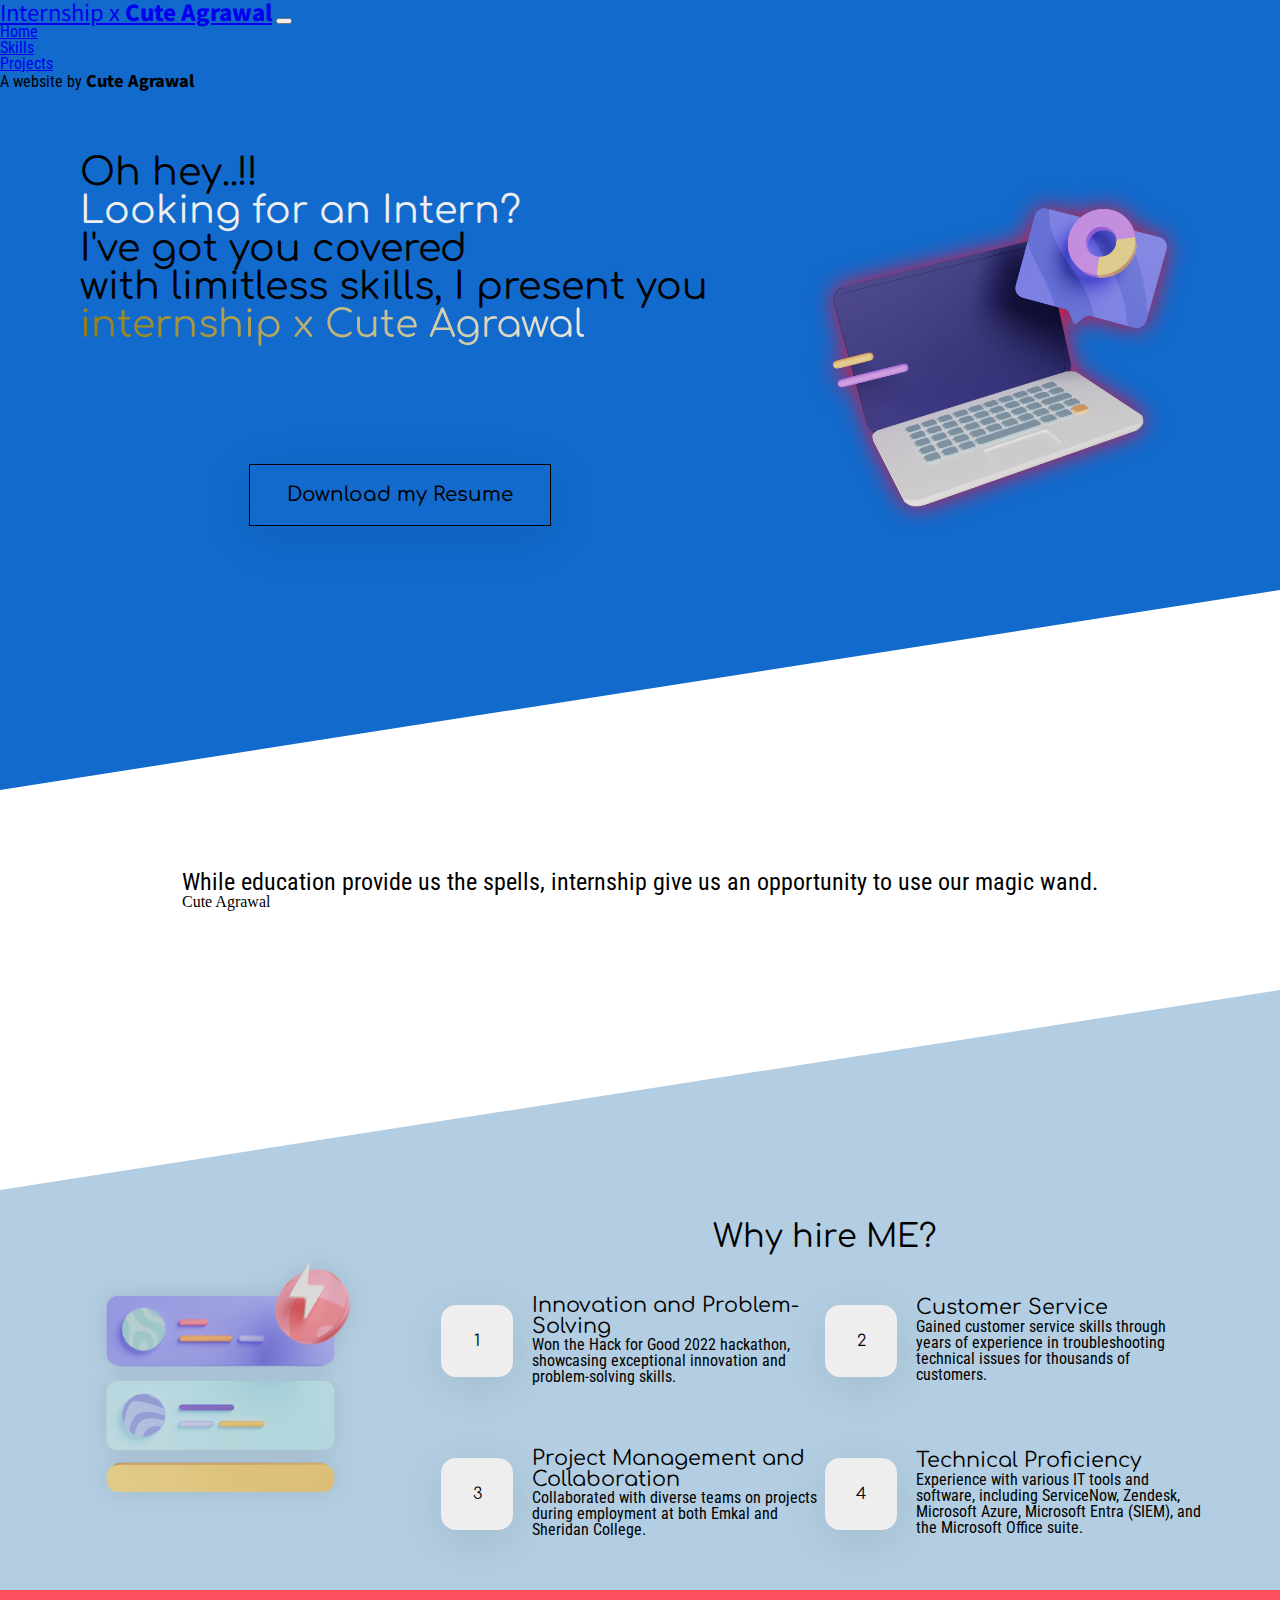
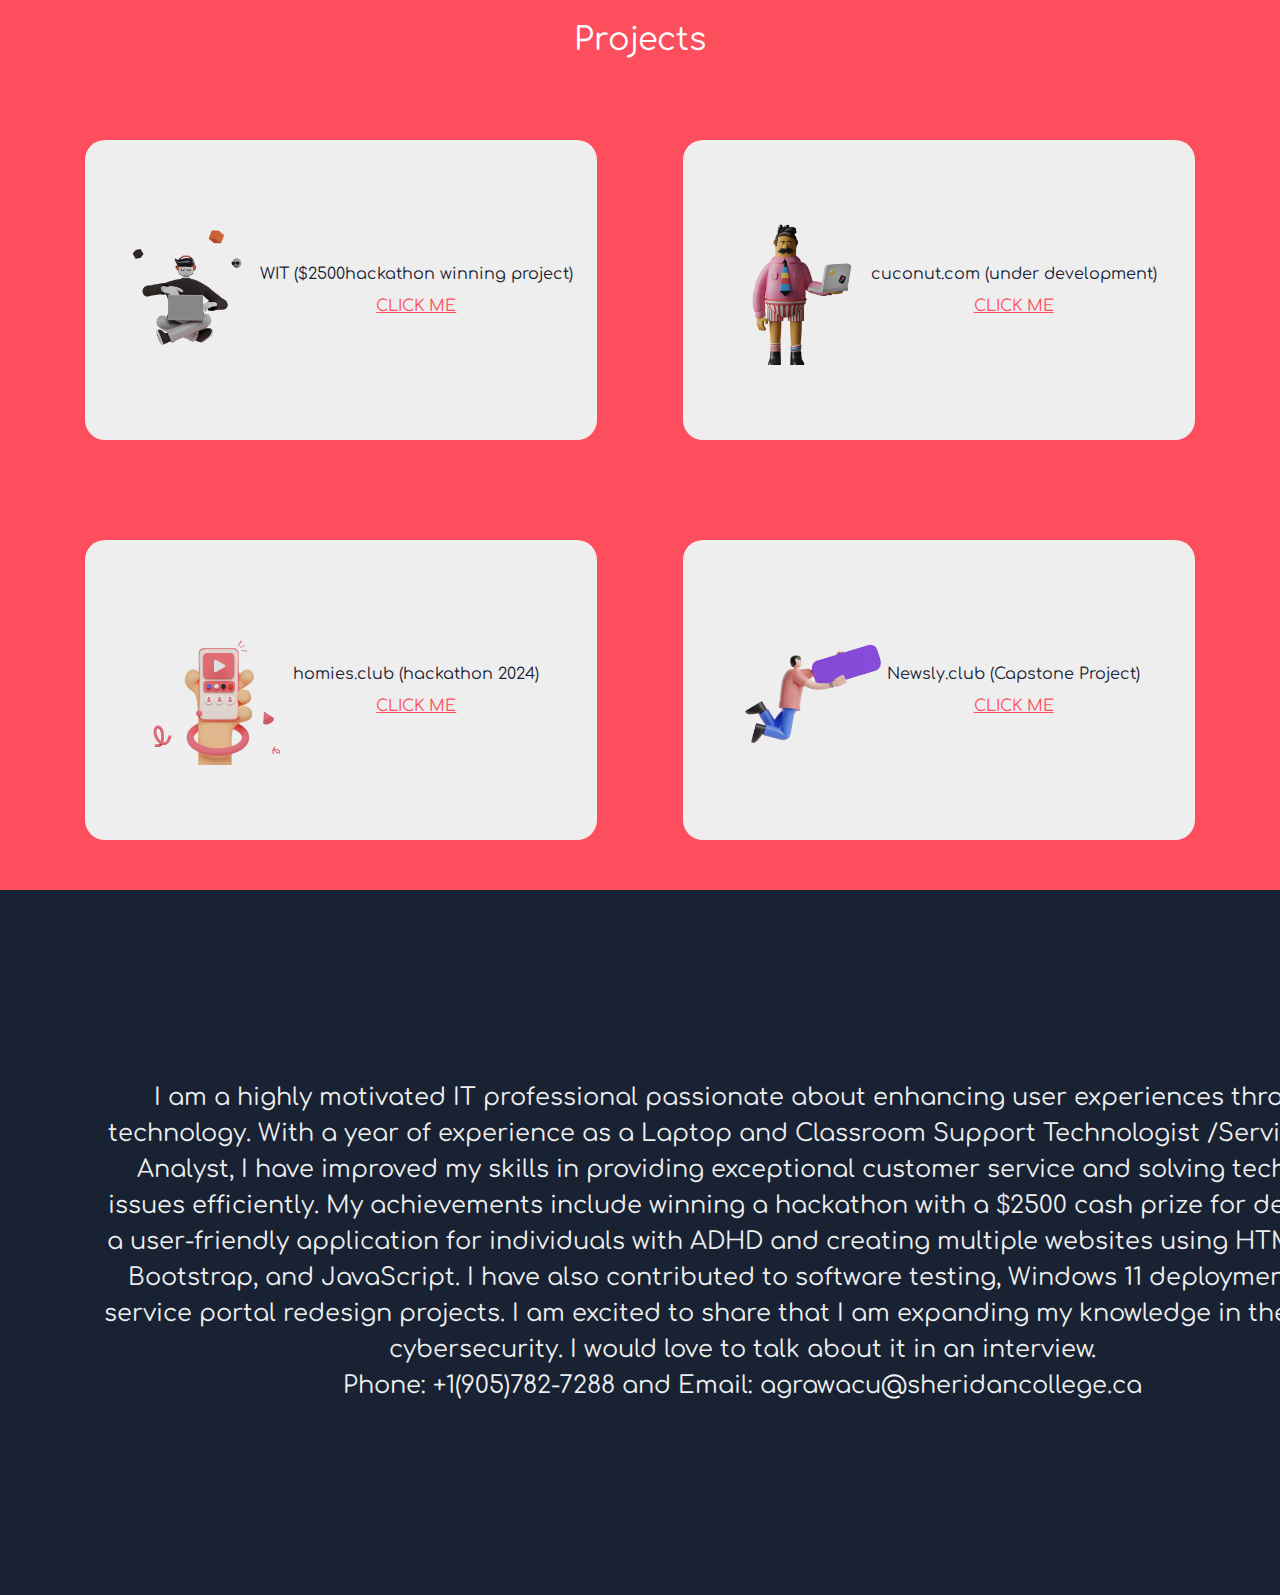
==== index.html @ 25b2cc81 "Update index.html" ====
<!DOCTYPE html>
<html lang="en">

<head>
    <meta charset="UTF-8">
    <meta http-equiv="X-UA-Compatible" content="IE=edge">
    <meta name="viewport" content="width=device-width, initial-scale=1.0">

    <link rel="icon" href="favicon.ico" type="image/x-icon">


    <!-- google fonts -->
    <link rel="preconnect" href="https://fonts.googleapis.com">
    <link rel="preconnect" href="https://fonts.gstatic.com" crossorigin>

    <link href="https://fonts.googleapis.com/css2?family=Noto+Sans+JP:wght@500;900&display=swap" rel="stylesheet">
    <link href="https://fonts.googleapis.com/css2?family=Roboto+Condensed:ital@1&display=swap" rel="stylesheet">
    <link href="https://fonts.googleapis.com/css2?family=Comfortaa:wght@700&display=swap" rel="stylesheet">

    <!--stylesheet -->
    <link href="https://cdn.jsdelivr.net/npm/bootstrap@5.1.0/dist/css/bootstrap.min.css" rel="stylesheet"
        integrity="sha384-KyZXEAg3QhqLMpG8r+8fhAXLRk2vvoC2f3B09zVXn8CA5QIVfZOJ3BCsw2P0p/We" crossorigin="anonymous">
    <link rel="stylesheet" href="internship.css">
    <title>Internship - Cute Agrawal</title>
</head>

<body>
    <nav class="navbar navbar-expand-lg navbar-light" style="background-color:#116ACC;">
        <div class="container-fluid">
            <a class="navbar-brand" href="#">Internship x <span id="navigation_brand">Cute Agrawal</span></a>
            <button class="navbar-toggler" type="button" data-bs-toggle="collapse" data-bs-target="#navbarText"
                aria-controls="navbarText" aria-expanded="false" aria-label="Toggle navigation">
                <span class="navbar-toggler-icon"></span>
            </button>
            <div class="collapse navbar-collapse" id="navbarText">
                <ul class="navbar-nav me-auto mb-2 mb-lg-0">
                    <li class="nav-item">
                        <a class="nav-link active" aria-current="page" href="#home">Home</a>
                    </li>
                    <li class="nav-item">
                        <a class="nav-link text-light" href="#skills">Skills</a>
                    </li>
                    <li class="nav-item">
                        <a class="nav-link" href="#project">Projects</a>
                    </li>
                </ul>
                <span class="navbar-text">
                    A website by <span id="navigation_brand">Cute Agrawal</span>
                </span>
            </div>
        </div>
    </nav>
    <div class="main" id="home">
        <div class="main_section">
            <div class="main_text">
                Oh hey..!! <br>
                <span id="text_two">Looking for an Intern?</span> <br>
                I've got you covered <br>

                with limitless skills, I present you <span id="text_one">internship x Cute Agrawal</span>
            </div>
            <a class="main_button" href="illustration/CuteAgrawal_Resume_coop.pdf" download>
               Download my Resume
            </a>
        </div>
        <img class="main_illustration" src="illustration/Other 03.png" alt="">
    </div>
    <div class="space">
        <div class="crossline_up"></div>
    </div>

    <div class="ceo_text">
        <div class="ceo_text_cont">
            <figure>
                <blockquote class="blockquote">
                    <p>While education provide us the spells, internship give us an opportunity
                        to use our magic wand.
                    </p>
                </blockquote>
                <figcaption class="blockquote-footer">
                     <cite title="Source Title">Cute Agrawal</cite>
                </figcaption>
            </figure>
        </div>
    </div>

    <div class="space">
        <div class="crossline_down"></div>
    </div>

    <div class="points" id="skills">
        <img src="illustration/Other 18.png" alt="" class="points_illustration">
        <div class="points_text">
            <div class="points_title">
                Why hire ME?
            </div>
            <div class="points_content">
                <div class="points_num point_one">
                    <div class="number_points">1</div>
                    <div class="number_content">
                        <span class="title_one">Innovation and Problem-Solving</span> <br>
                        Won the Hack for Good 2022 hackathon, showcasing exceptional innovation and problem-solving skills.
                    </div>

                </div>
                <div class="points_num point_two">
                    <div class="number_points">2</div>
                    <div class="number_content">
                        <span class="title_one">Customer Service</span> <br>
                        Gained customer service skills through years of experience in troubleshooting technical issues for thousands of customers.
                    </div>

                </div>
                <div class="points_num point_three">
                    <div class="number_points">3</div>
                    <div class="number_content">
                        <span class="title_one">Project Management and Collaboration</span> <br>
                        Collaborated with diverse teams on projects during employment at both Emkal and Sheridan College.
                    </div>

                </div>
                <div class="points_num point_four">
                    <div class="number_points">4</div>
                    <div class="number_content">
                        <span class="title_one">Technical Proficiency</span> <br>
                        Experience with various IT tools and software, including ServiceNow, Zendesk, Microsoft Azure, Microsoft Entra (SIEM), and the Microsoft Office suite.
                    </div>

                </div>
            </div>
        </div>
    </div>

    <div class="projects" id="project">
        Projects
    </div>
    <div class="options">
        <a class="options_box" target="_blank" href="https://www.figma.com/proto/OZO0THyP0zrugBhnlajqZF/wit?node-id=2-3&starting-point-node-id=2%3A3&scaling=scale-down&mode=design&t=MnTjLNWxQkFIymqt-1">
           <img id= "op1" src="illustration/Saly-13.png" alt=""> <span id="op_txt">WIT ($2500hackathon winning project)<br><br><span id="high">CLICK ME</span> </span>
        </a>
        <a class="options_box" target="_blank" href="https://cuconut.com/">
            <img id= "op1" src="illustration/Man.png" alt=""> <span id="op_txt">cuconut.com (under development)<br><br><span id="high">CLICK ME</span> </span>
         </a>
         <a class="options_box" target="_blank" href="https://www.figma.com/proto/1VmVlwE07DFuh0cFpKpuWt/Untitled?type=design&node-id=19-2&t=8fm6tRnv49AiN9cf-1&scaling=scale-down&page-id=0%3A1&starting-point-node-id=19%3A2&mode=design">
            <img id= "op1" src="illustration/Saly-24.png" alt=""> <span id="op_txt">homies.club (hackathon 2024)<br><br><span id="high">CLICK ME</span> </span>
         </a>
         <a class="options_box" target="_blank" href="https://www.figma.com/proto/UP1HAjPDC9dQYXlO5hDul0/Newsly?type=design&t=B2GFZnYICkmhFDEh-1&scaling=scale-down&page-id=0%3A1&node-id=15-307&starting-point-node-id=2%3A4&mode=design">
            <img id= "op1" src="illustration/newsly.png" alt=""> <span id="op_txt">Newsly.club (Capstone Project)<br><br><span id="high">CLICK ME</span> </span>
         </a>
    </div>


    <div class="contact">
        I am a highly motivated IT professional passionate about enhancing user experiences through technology. With a year of experience as a Laptop and Classroom Support Technologist /Service Desk Analyst, I have improved my skills in providing exceptional customer service and solving technical issues efficiently. My achievements include winning a hackathon with a $2500 cash prize for designing a user-friendly application for individuals with ADHD and creating multiple websites using HTML, CSS, Bootstrap, and JavaScript. I have also contributed to software testing, Windows 11 deployment, and service portal redesign projects. I am excited to share that I am expanding my knowledge in the field of cybersecurity. I would love to talk about it in an interview.
        <br>Phone: +1(905)782-7288 and Email: agrawacu@sheridancollege.ca
    </div>

    <script src="https://cdn.jsdelivr.net/npm/bootstrap@5.1.0/dist/js/bootstrap.bundle.min.js"
        integrity="sha384-U1DAWAznBHeqEIlVSCgzq+c9gqGAJn5c/t99JyeKa9xxaYpSvHU5awsuZVVFIhvj"
        crossorigin="anonymous"></script>
</body>

</html>
---- internship.css ----
html, body, div, span, applet, object, iframe,
h1, h2, h3, h4, h5, h6, p, blockquote, pre,
a, abbr, acronym, address, big, cite, code,
del, dfn, em, img, ins, kbd, q, s, samp,
small, strike, strong, sub, sup, tt, var,
b, u, i, center,
dl, dt, dd, ol, ul, li,
fieldset, form, label, legend,
table, caption, tbody, tfoot, thead, tr, th, td,
article, aside, canvas, details, embed, 
figure, figcaption, footer, header, hgroup, 
menu, nav, output, ruby, section, summary,
time, mark, audio, video {
	margin: 0;
	padding: 0;
	border: 0;
	font-size: 100%;
	font: inherit;
	vertical-align: baseline;
}
/* HTML5 display-role reset for older browsers */
article, aside, details, figcaption, figure, 
footer, header, hgroup, menu, nav, section {
	display: block;
}
body {
	line-height: 1;
}
ol, ul {
	list-style: none;
}
blockquote, q {
	quotes: none;
}
blockquote:before, blockquote:after,
q:before, q:after {
	content: '';
	content: none;
}
table {
	border-collapse: collapse;
	border-spacing: 0;
}

body{
    /* max-width: 100%; */
}

/*bootstrap classes updates*/
.navbar-brand{
    font-family: 'Noto Sans JP', sans-serif;
    font-size: 22px;
}
.nav-link,.navbar-text, .blockquote{
    font-family: 'Roboto Condensed', sans-serif;
}
.blockquote{
    font-size: 1.5rem;
}
#navigation_brand{
    font-weight: 900;
    font-family: 'Noto Sans JP', sans-serif;
}

/*Custom CSS*/
/*main starts here*/
.main{
    width: 100%;
    height: 500px;
    background-color: #116ACC;
    display: flex;
    justify-content: space-evenly;
    align-items: center;
}
.main_colour{
    background-color: #116ACC;
}
.main_section{
    width: 50%;
    height: 90%;
    display: flex;
    flex-direction: column;
    justify-content: space-evenly;
    align-items: center;
}
.main_text{
    width: 100%;
    height: 60%;
    font-size: 38px;
    font-family: 'Comfortaa', cursive;
}
.main_button{
    width: 300px;
    height: 60px;
    border: 1px solid black;
    display: flex;
    justify-content: center;
    align-items: center;
    font-family: 'Comfortaa', cursive;
    font-size: 20px;
    font-weight: 500;
    box-shadow: rgba(0, 0, 0, 0.1) 0px 10px 50px;
    text-decoration: none;
    color: black;  
}

.main_button:hover {
    color: white;
    box-shadow:  20px 20px 60px #bebebe,
             -20px -20px 60px #ffffff;
    
}





.main_illustration{
    width: 400px;
    height: 400px;
    filter: drop-shadow(0 0 0.75rem crimson);
}
/* #text_one{
    background: linear-gradient(to right, #FD4E5D , white);
} */
#text_one{
    background: -webkit-linear-gradient(45deg, rgb(146, 121, 7), #eee);
    -webkit-background-clip: text;
    -webkit-text-fill-color: transparent;
}
#text_two{
    color: #eee;
}

/* space */
.space{
    max-width: 100%;
    width: 100%;
    overflow: hidden;
}

/*cross line*/
.crossline_up{
    /* background-color: green; */
    width: 0;
    height: 0;
    border-left: 0px solid red;
    border-right: 100vw solid transparent;
    border-top: 200px solid #116ACC;
    max-width: 100%;
    overflow: hidden;
}

.ceo_text{
    width: 100%;
    height: 200px;
    display: flex;
    justify-content: center;
    align-items: center;
}
.ceo_text_cont{
    width: 90%;
    height: 100px;
    display: flex;
    justify-content: center;
    align-items: center;
}


.crossline_down{
    background-color: #B3CEE2;
    width: 0;
    height: 0;
    padding: 0%;
    margin: 0%;
    border-left: 0px solid red;
    border-right: 100vw solid transparent;
    border-top: 200px solid white;
    max-width: 100%;
    overflow: hidden;
}

/* ponts starts here */
.points{
    width: 100%;
    height: 400px;
    background-color: #B3CEE2;
    display: flex;
    justify-content: space-evenly;
    align-items: center;
}
.points_illustration{
    width: 300px;
    height: 300px;
    filter: drop-shadow(0 0 0.75rem rgba(0, 0, 0, 0.1));
}
.points_text{
    width: 60%;
    height: 90%;
}
.points_title{
    width: 100%;
    height: 15%;
    /* background-color: green; */
    display: flex;
    justify-content: center;
    align-items: center;
    font-size: 2rem;
    font-family: 'Comfortaa', cursive;
}
.points_content{
    width: 100%;
    height: 85%;
    /* background-color: red; */
    display: flex;
    flex-wrap: wrap;
}
.points_num{
    width:50%;
    height:50%;
    display: flex;
    justify-content: space-between;
    align-items: center;
}
.number_points{
    width: 70px;
    height: 70px;
    border: 1px solid #eee;
    border-radius: 20%;
    background-color: #eee;
    box-shadow: rgba(0, 0, 0, 0.1) 0px 10px 50px;
    display: flex;
    justify-content: center;
    align-items: center;
    font-family: 'Comfortaa', cursive;
}
.number_content{
    width: 75%;
    font-family: 'Roboto Condensed', sans-serif;
    padding: 5px;
}
.title_one{
    text-decoration: solid;
    font-size: 1.3rem;
    font-family: 'Comfortaa', cursive;
}

/* projects starts here*/

.projects{
    height: 100px;
    display: flex;
    justify-content: center;
    align-items: center;
    background-color: #FD4E5D;
    color: white;
    font-family: 'Comfortaa', cursive;
    font-size: 2rem;
}


/* options starts here */

.options{
    width: 100%;
    height: 800px;
    background-color: #FD4E5D;
    display: flex;
    justify-content: space-evenly;
    align-items: center;
    flex-wrap: wrap;
    text-decoration: none;
}
.options_box{
    width: 40%;
    height: 300px;
    background-color: #eee;
    border-radius: 20px;
    font-family: 'Comfortaa', cursive;

    display: flex;
    justify-content: center;
    align-items: center;
    text-decoration: none;

    color: #182233;
}

#options_box:hover{
    background-color: #a2d2ff;
}
.options_box:hover {
    
    box-shadow:  20px 20px 60px #bebebe,
             -20px -20px 60px #ffffff;
    
}

#op_txt{
    text-align: center;
}
#op1{
    height: 150px;
    width: 150px;

}

#high{
    color: #FD4E5D;
    text-decoration: underline;
}
.crossline_downt{
    background-color: #B3CEE2;
    width: 0;
    height: 0;
    padding: 0%;
    margin: 0%;
    border-left: 0px solid red;
    border-right: 100vw solid transparent;
    border-top: 200px solid white;
    max-width: 100%;
    overflow: hidden;
}


.contact{
    width: 100%;
    height: 500px;
    background-color: #182233;
    color: #eee;
    font-family: 'Comfortaa', cursive;

    display: flex;
    justify-content: center;
    align-items: center;
    padding: 8%;

    text-align: center;

    font-size: 1.5rem;
    line-height: 150%;
}

@media (max-width:700px){
    .main{
        height: 800px;
        flex-direction: column-reverse;
    }
    .main_section{
        width: 90%;
        height: 500px;
    }
    .main_button{
        width: 260px;
    }
    .main_text{
        font-size: 2rem;
    }
    .main_illustration{
        width: 320px;
        height: 320px;
    }

    /* points starts here */
    .points{
      height: 890px;
      flex-direction: column;
    }
    .points_illustration{
        width: 320px;
        height: 320px;
    }
    .points_text{
        width: 90%;
        height: 60%;
    }
    .points_title{
        font-size: 1.5rem;
    }
    .points_num{
        width: 100%;
        height: 25%;
    }

    /* options starts here */

    .options{
        height: 1000px;

    }
    .options_box{
        width: 90%;
        height: 200px;
    }
    #op1{
        height: 100px;
        width: 100px;
        margin-left: 10px;
    }

    .contact{
        
        height: 700px;
        font-size: 1.1rem;
        line-height: 120%;
    }
}
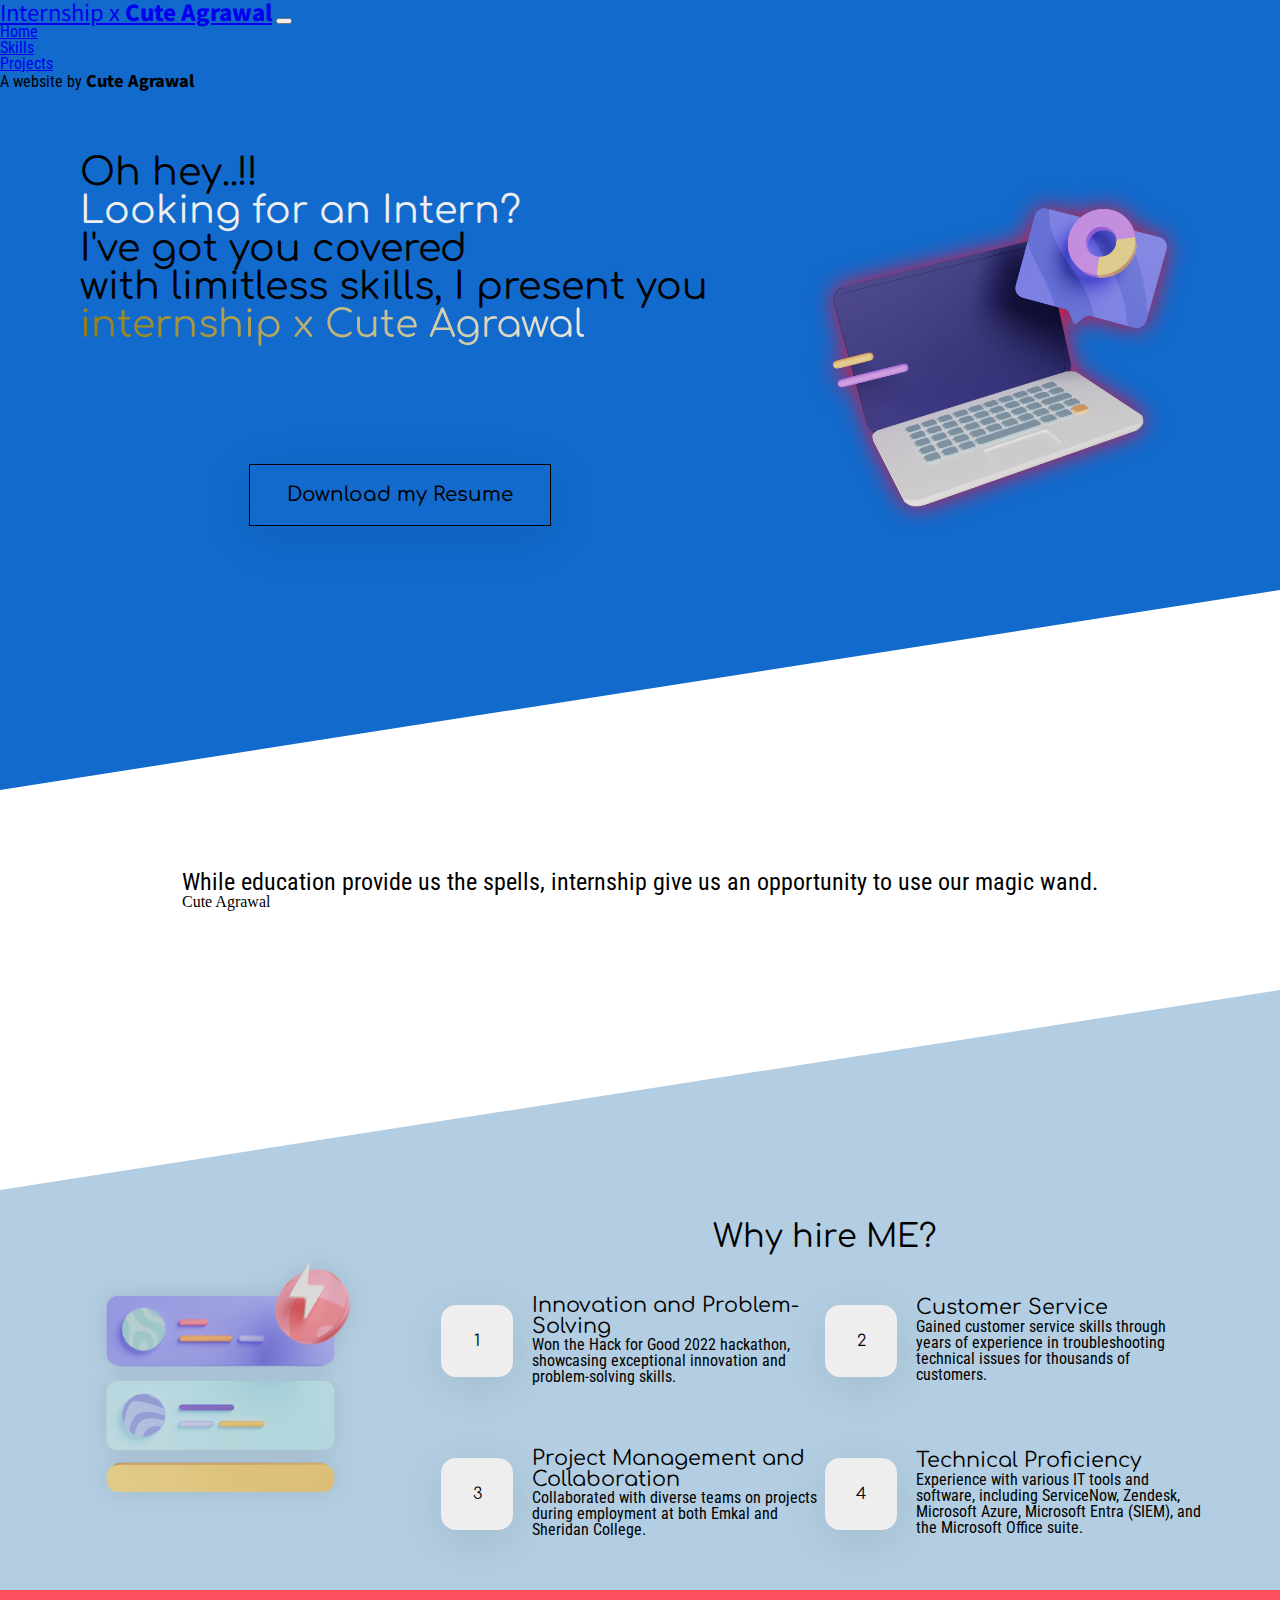
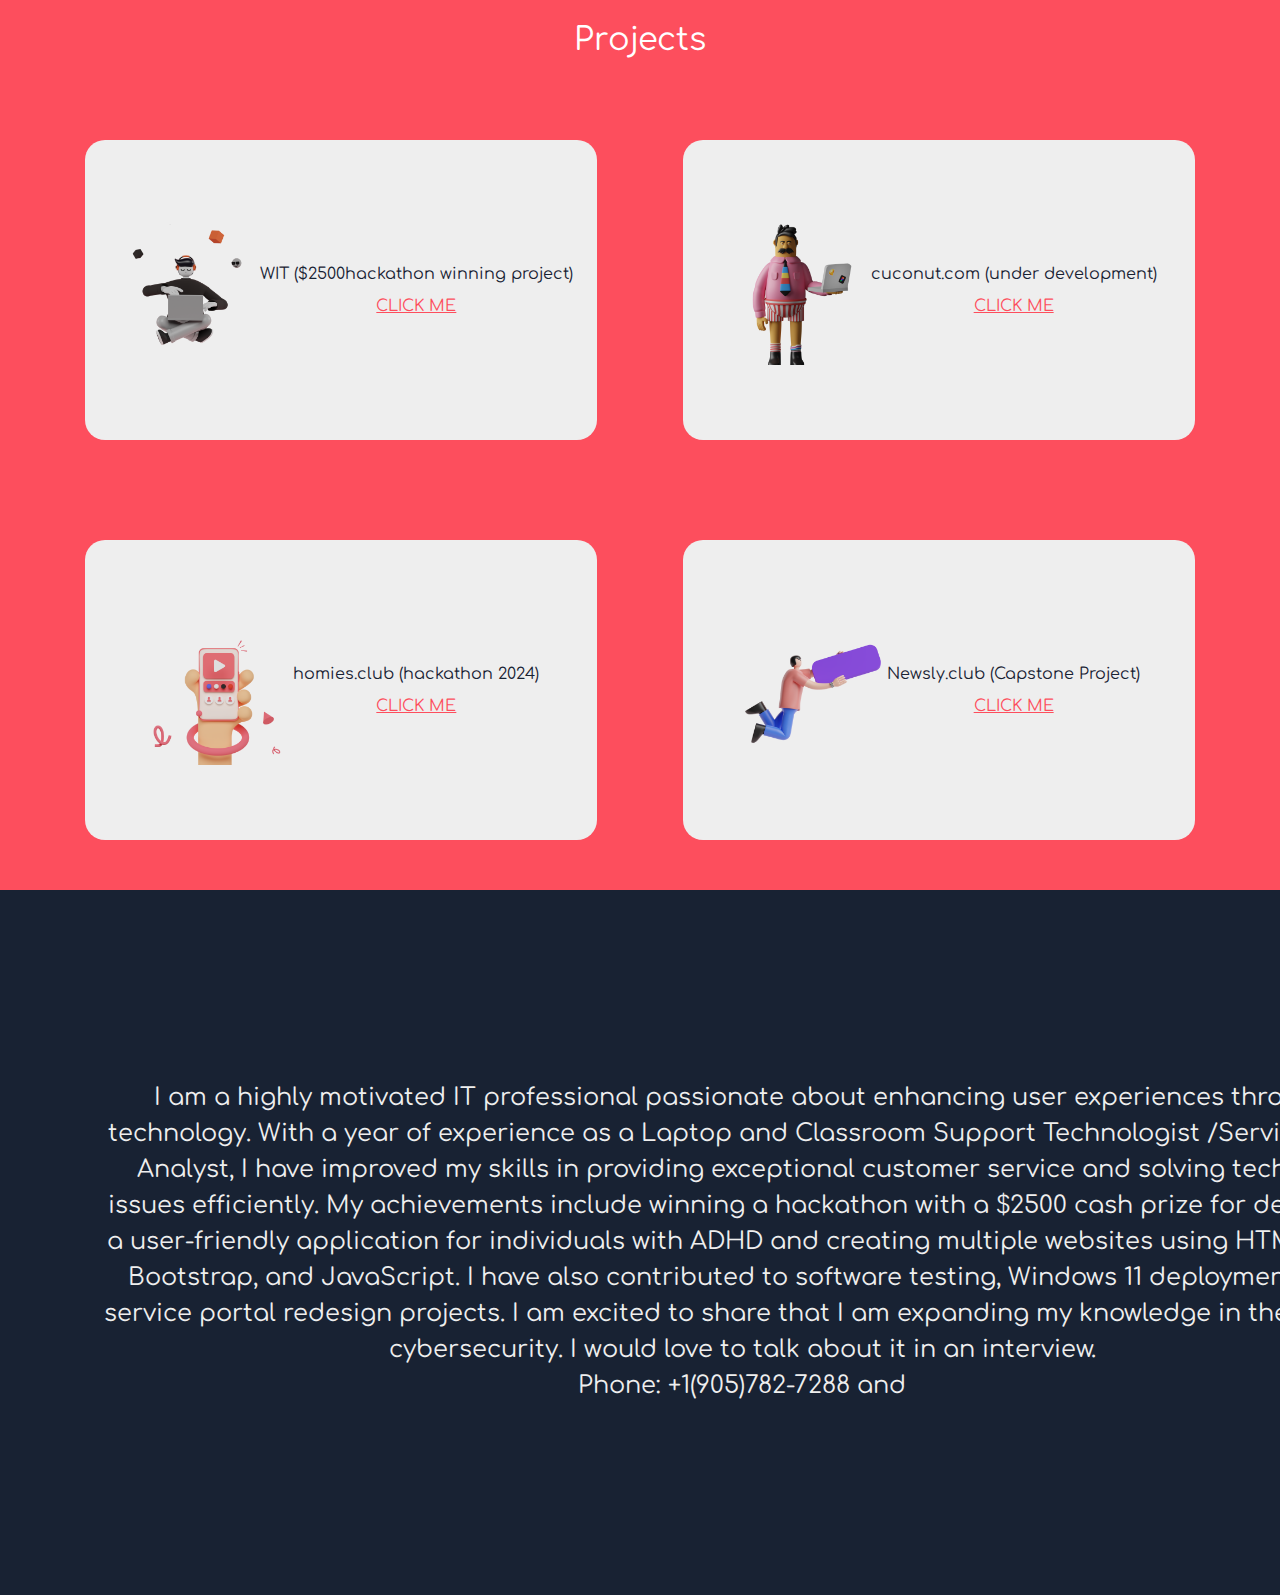
==== commit bbeb4746: "Added html email tag" ====
--- a/index.html
+++ b/index.html
@@ -152,7 +152,7 @@
 
     <div class="contact">
         I am a highly motivated IT professional passionate about enhancing user experiences through technology. With a year of experience as a Laptop and Classroom Support Technologist /Service Desk Analyst, I have improved my skills in providing exceptional customer service and solving technical issues efficiently. My achievements include winning a hackathon with a $2500 cash prize for designing a user-friendly application for individuals with ADHD and creating multiple websites using HTML, CSS, Bootstrap, and JavaScript. I have also contributed to software testing, Windows 11 deployment, and service portal redesign projects. I am excited to share that I am expanding my knowledge in the field of cybersecurity. I would love to talk about it in an interview.
-        <br>Phone: +1(905)782-7288 and Email: agrawacu@sheridancollege.ca
+        <br>Phone: +1(905)782-7288 and <a href="mailto:agrawacu@sheridancollege.ca"Email: agrawacu@sheridancollege.ca</a>
     </div>
 
     <script src="https://cdn.jsdelivr.net/npm/bootstrap@5.1.0/dist/js/bootstrap.bundle.min.js"
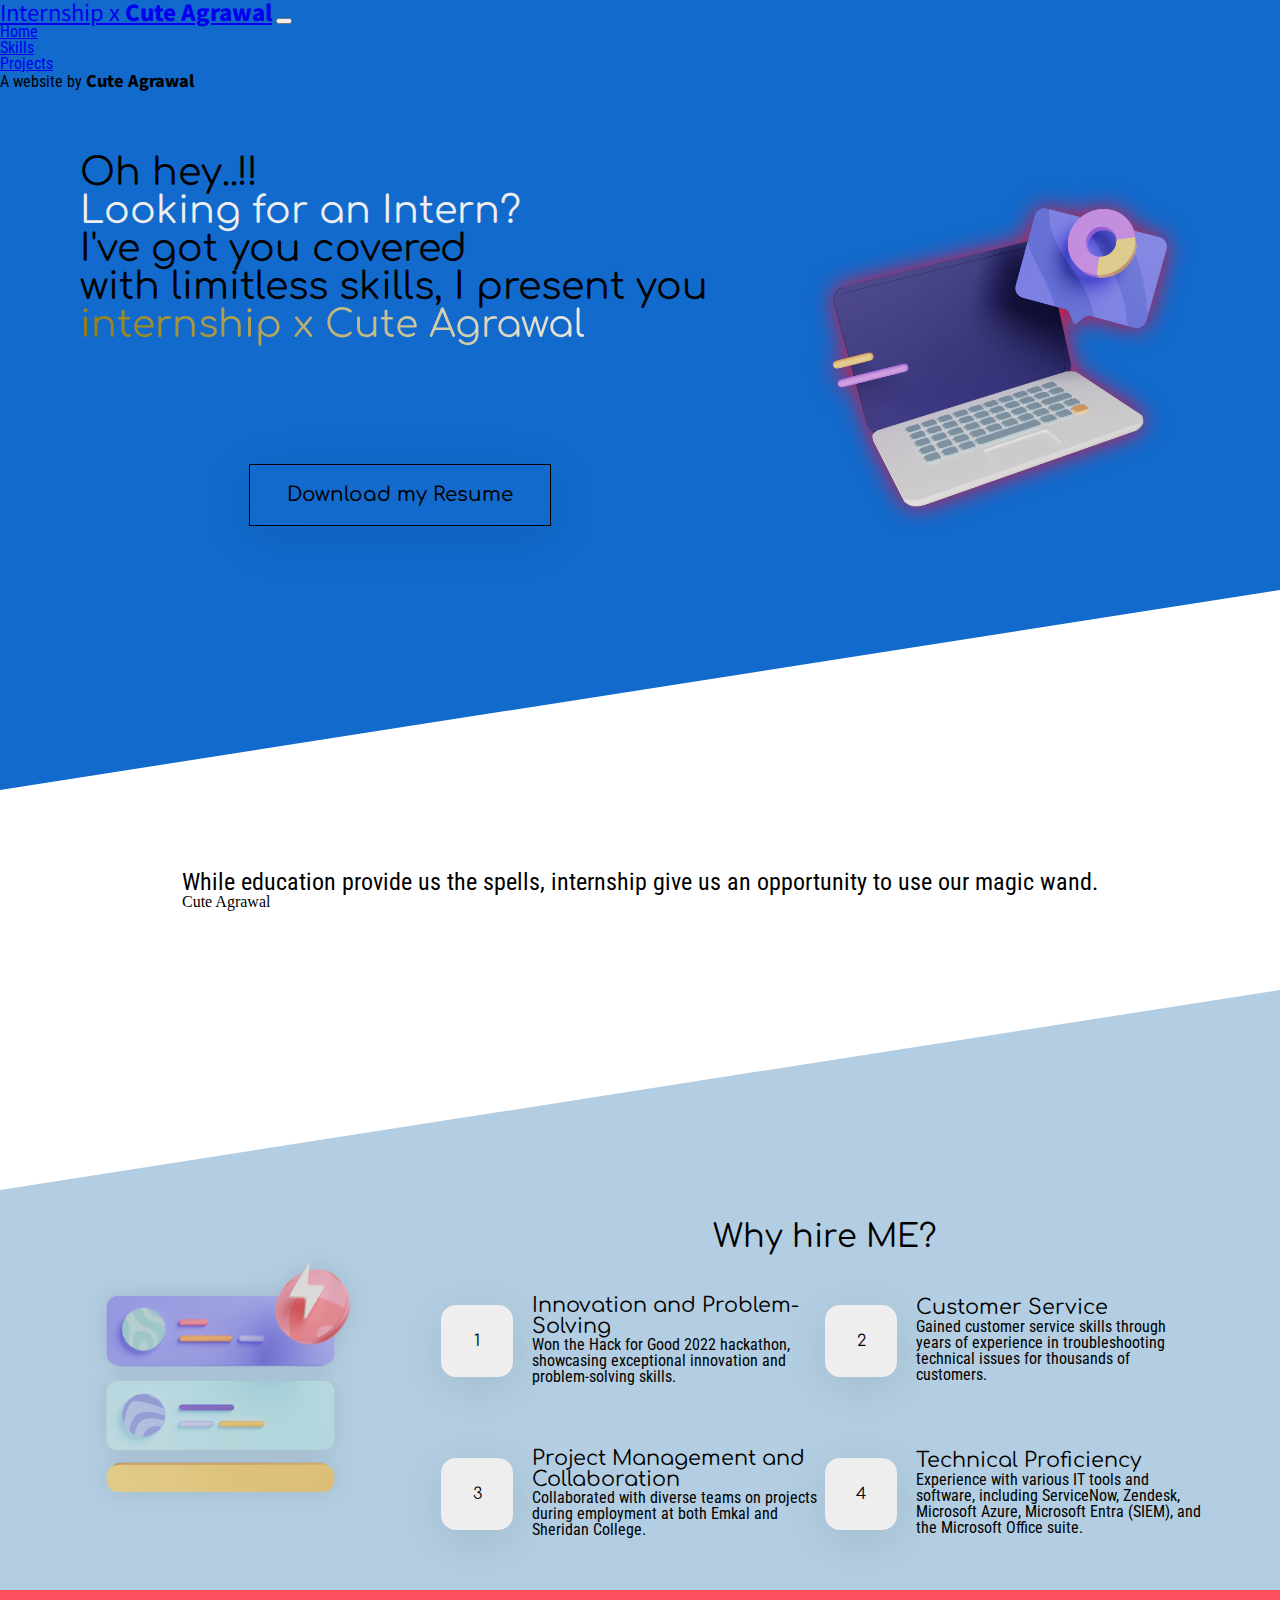
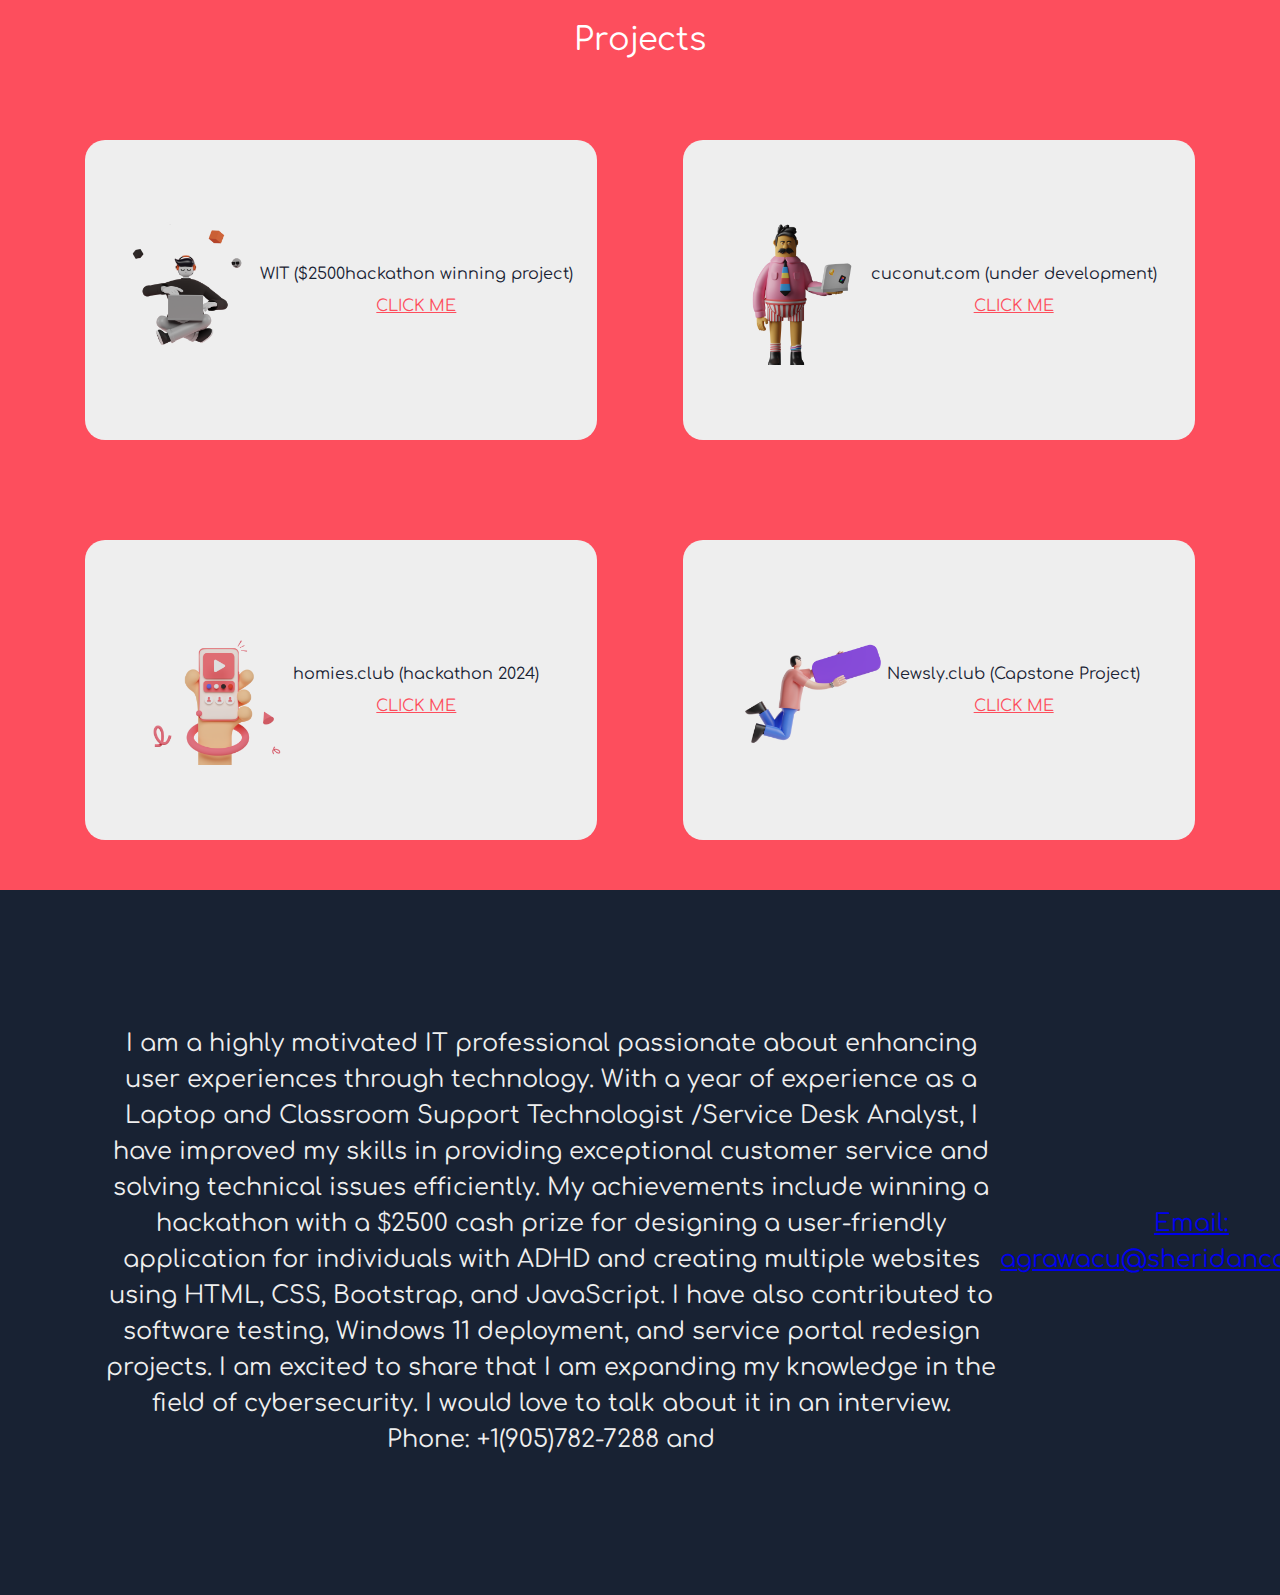
==== commit 68c246c9: "Fixed email not showing bug" ====
--- a/index.html
+++ b/index.html
@@ -152,7 +152,7 @@
 
     <div class="contact">
         I am a highly motivated IT professional passionate about enhancing user experiences through technology. With a year of experience as a Laptop and Classroom Support Technologist /Service Desk Analyst, I have improved my skills in providing exceptional customer service and solving technical issues efficiently. My achievements include winning a hackathon with a $2500 cash prize for designing a user-friendly application for individuals with ADHD and creating multiple websites using HTML, CSS, Bootstrap, and JavaScript. I have also contributed to software testing, Windows 11 deployment, and service portal redesign projects. I am excited to share that I am expanding my knowledge in the field of cybersecurity. I would love to talk about it in an interview.
-        <br>Phone: +1(905)782-7288 and <a href="mailto:agrawacu@sheridancollege.ca"Email: agrawacu@sheridancollege.ca</a>
+        <br>Phone: +1(905)782-7288 and <a href="mailto:agrawacu@sheridancollege.ca">Email: agrawacu@sheridancollege.ca</a>
     </div>
 
     <script src="https://cdn.jsdelivr.net/npm/bootstrap@5.1.0/dist/js/bootstrap.bundle.min.js"
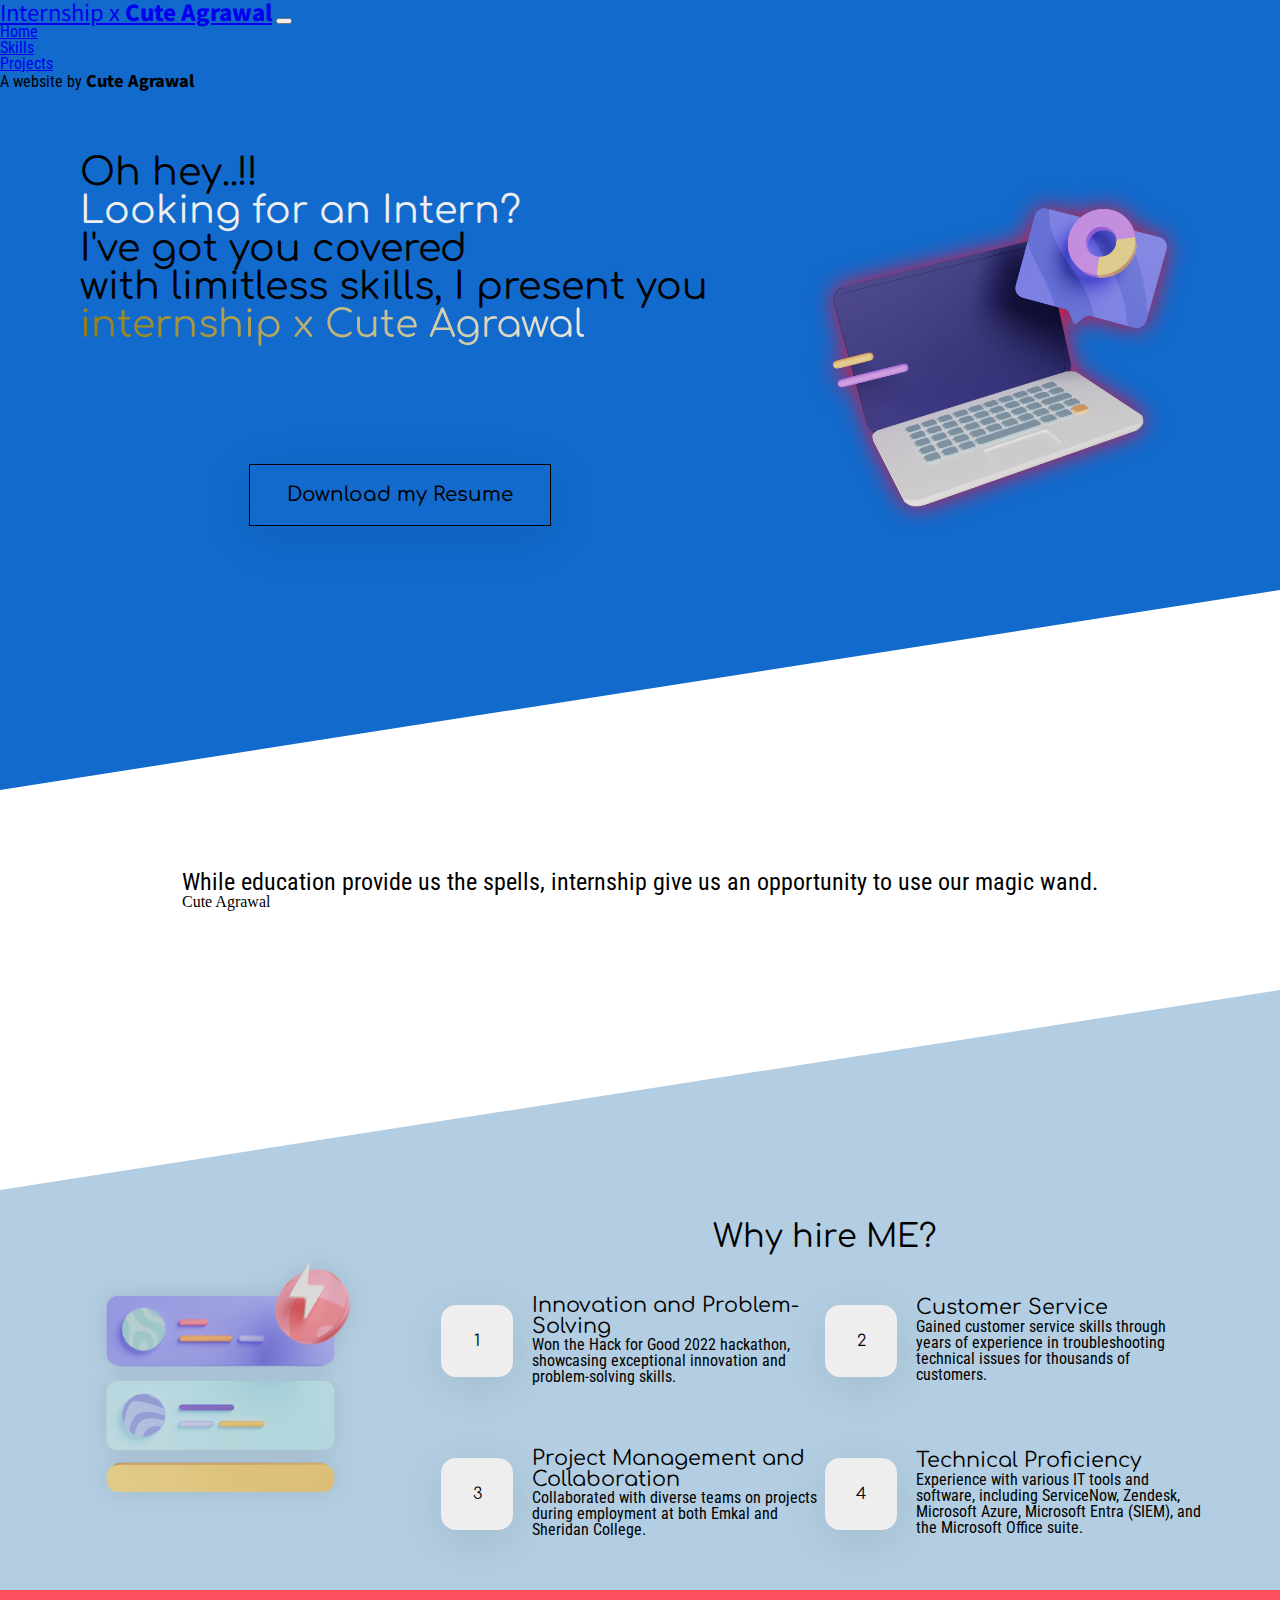
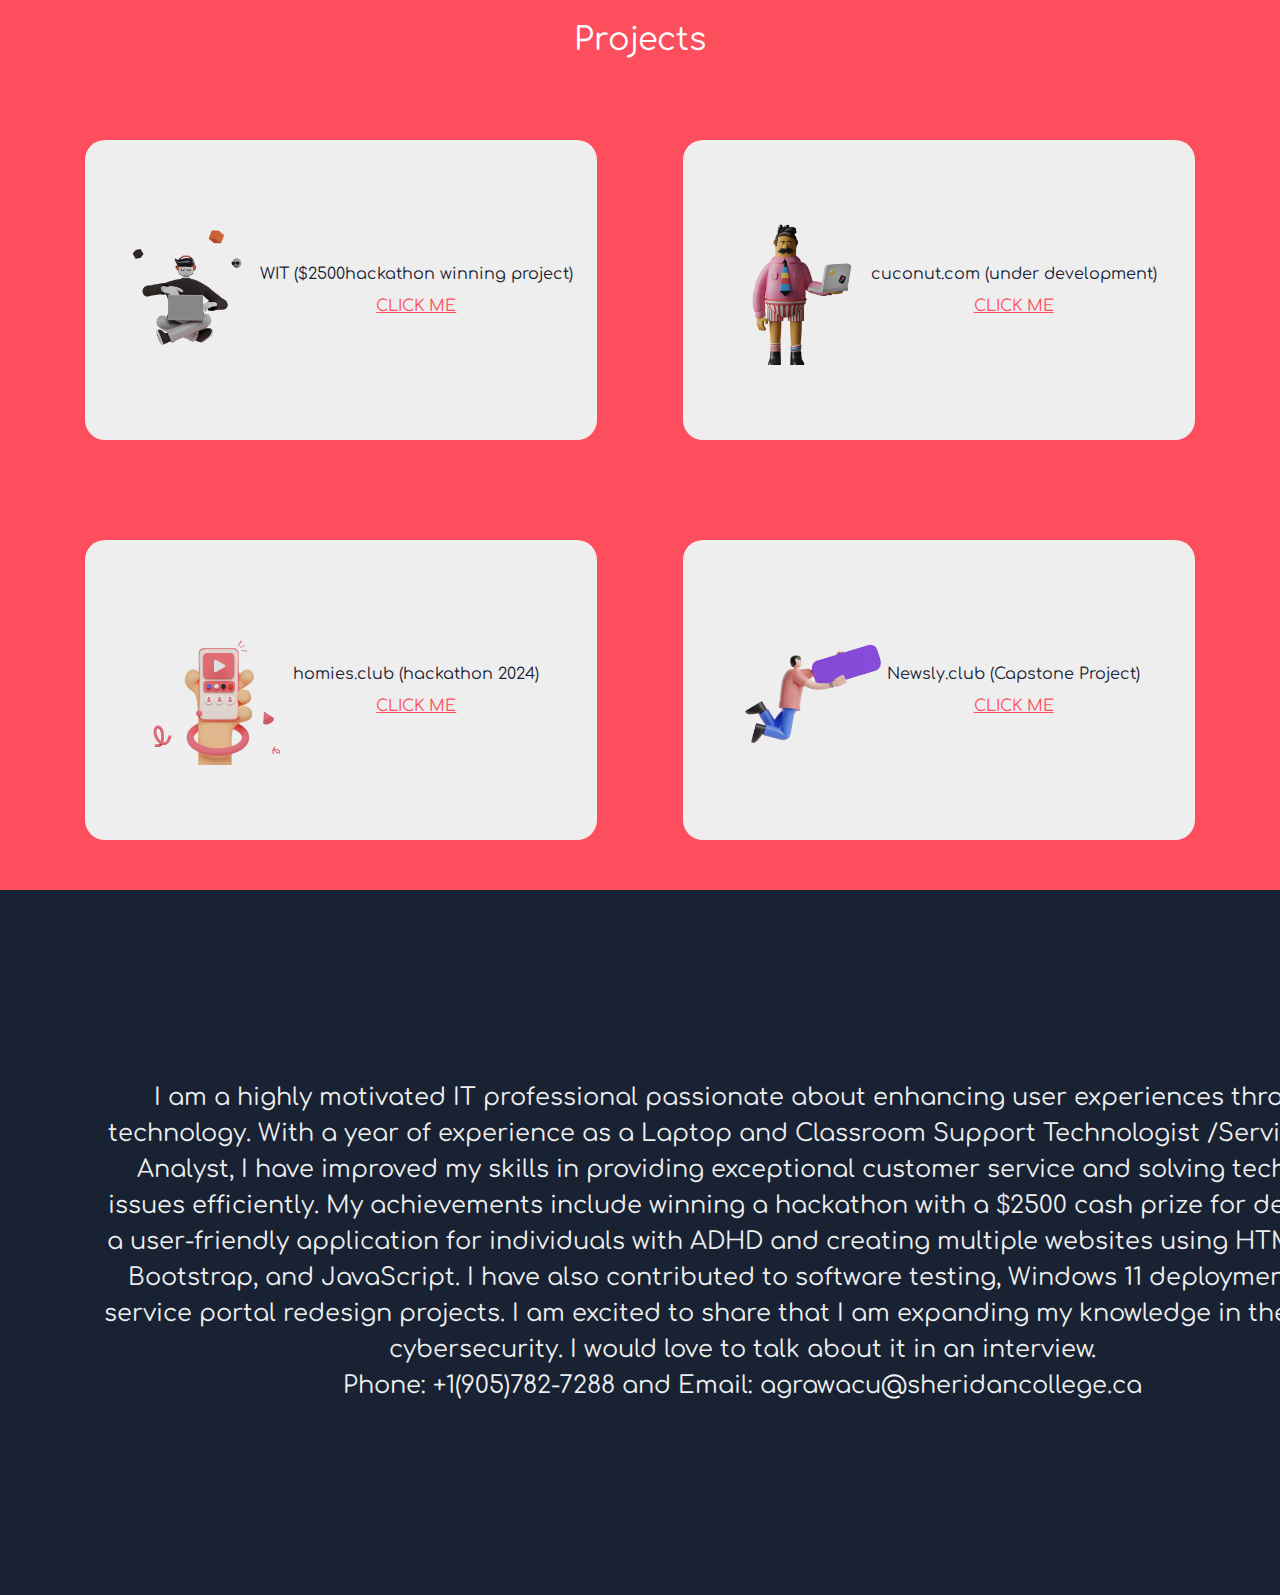
==== commit 8a0ef887: "Update index.html" ====
--- a/index.html
+++ b/index.html
@@ -152,7 +152,7 @@
 
     <div class="contact">
         I am a highly motivated IT professional passionate about enhancing user experiences through technology. With a year of experience as a Laptop and Classroom Support Technologist /Service Desk Analyst, I have improved my skills in providing exceptional customer service and solving technical issues efficiently. My achievements include winning a hackathon with a $2500 cash prize for designing a user-friendly application for individuals with ADHD and creating multiple websites using HTML, CSS, Bootstrap, and JavaScript. I have also contributed to software testing, Windows 11 deployment, and service portal redesign projects. I am excited to share that I am expanding my knowledge in the field of cybersecurity. I would love to talk about it in an interview.
-        <br>Phone: +1(905)782-7288 and <a href="mailto:agrawacu@sheridancollege.ca">Email: agrawacu@sheridancollege.ca</a>
+        <br>Phone: +1(905)782-7288 and Email: agrawacu@sheridancollege.ca
     </div>
 
     <script src="https://cdn.jsdelivr.net/npm/bootstrap@5.1.0/dist/js/bootstrap.bundle.min.js"
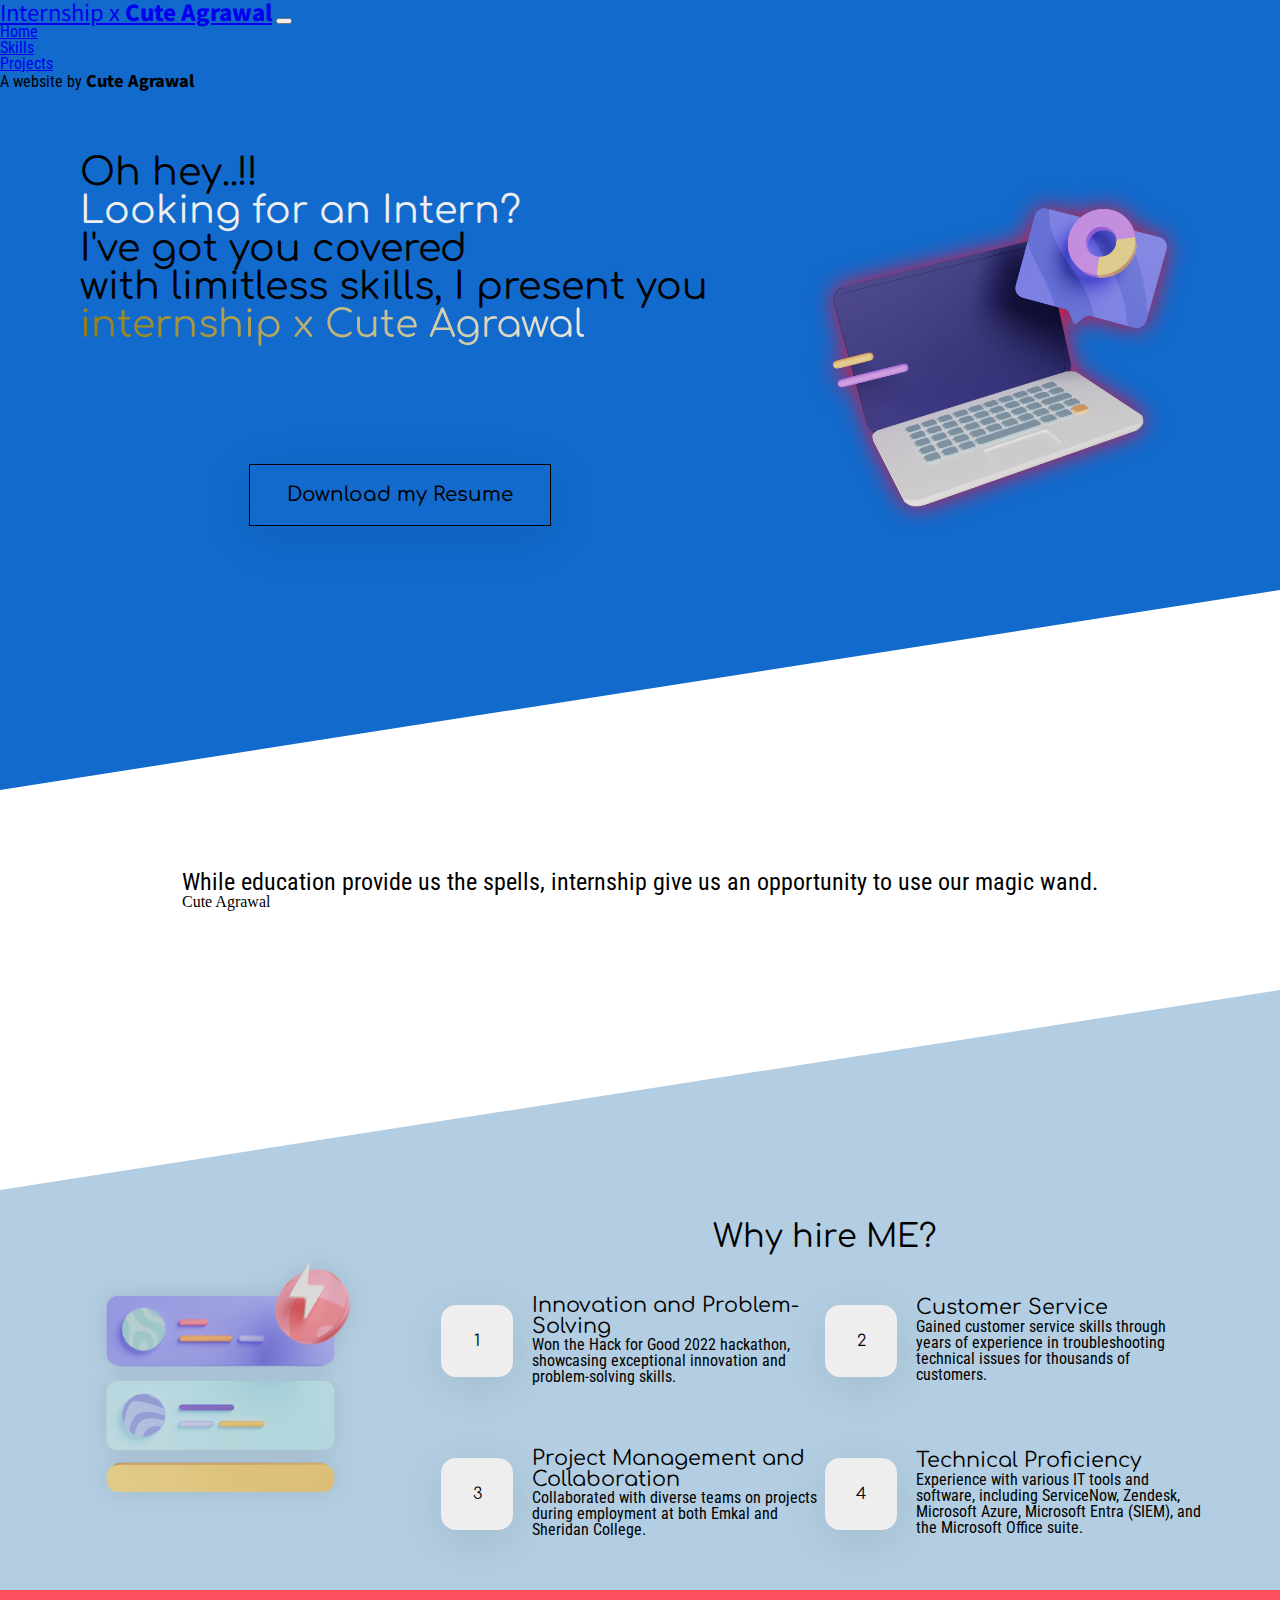
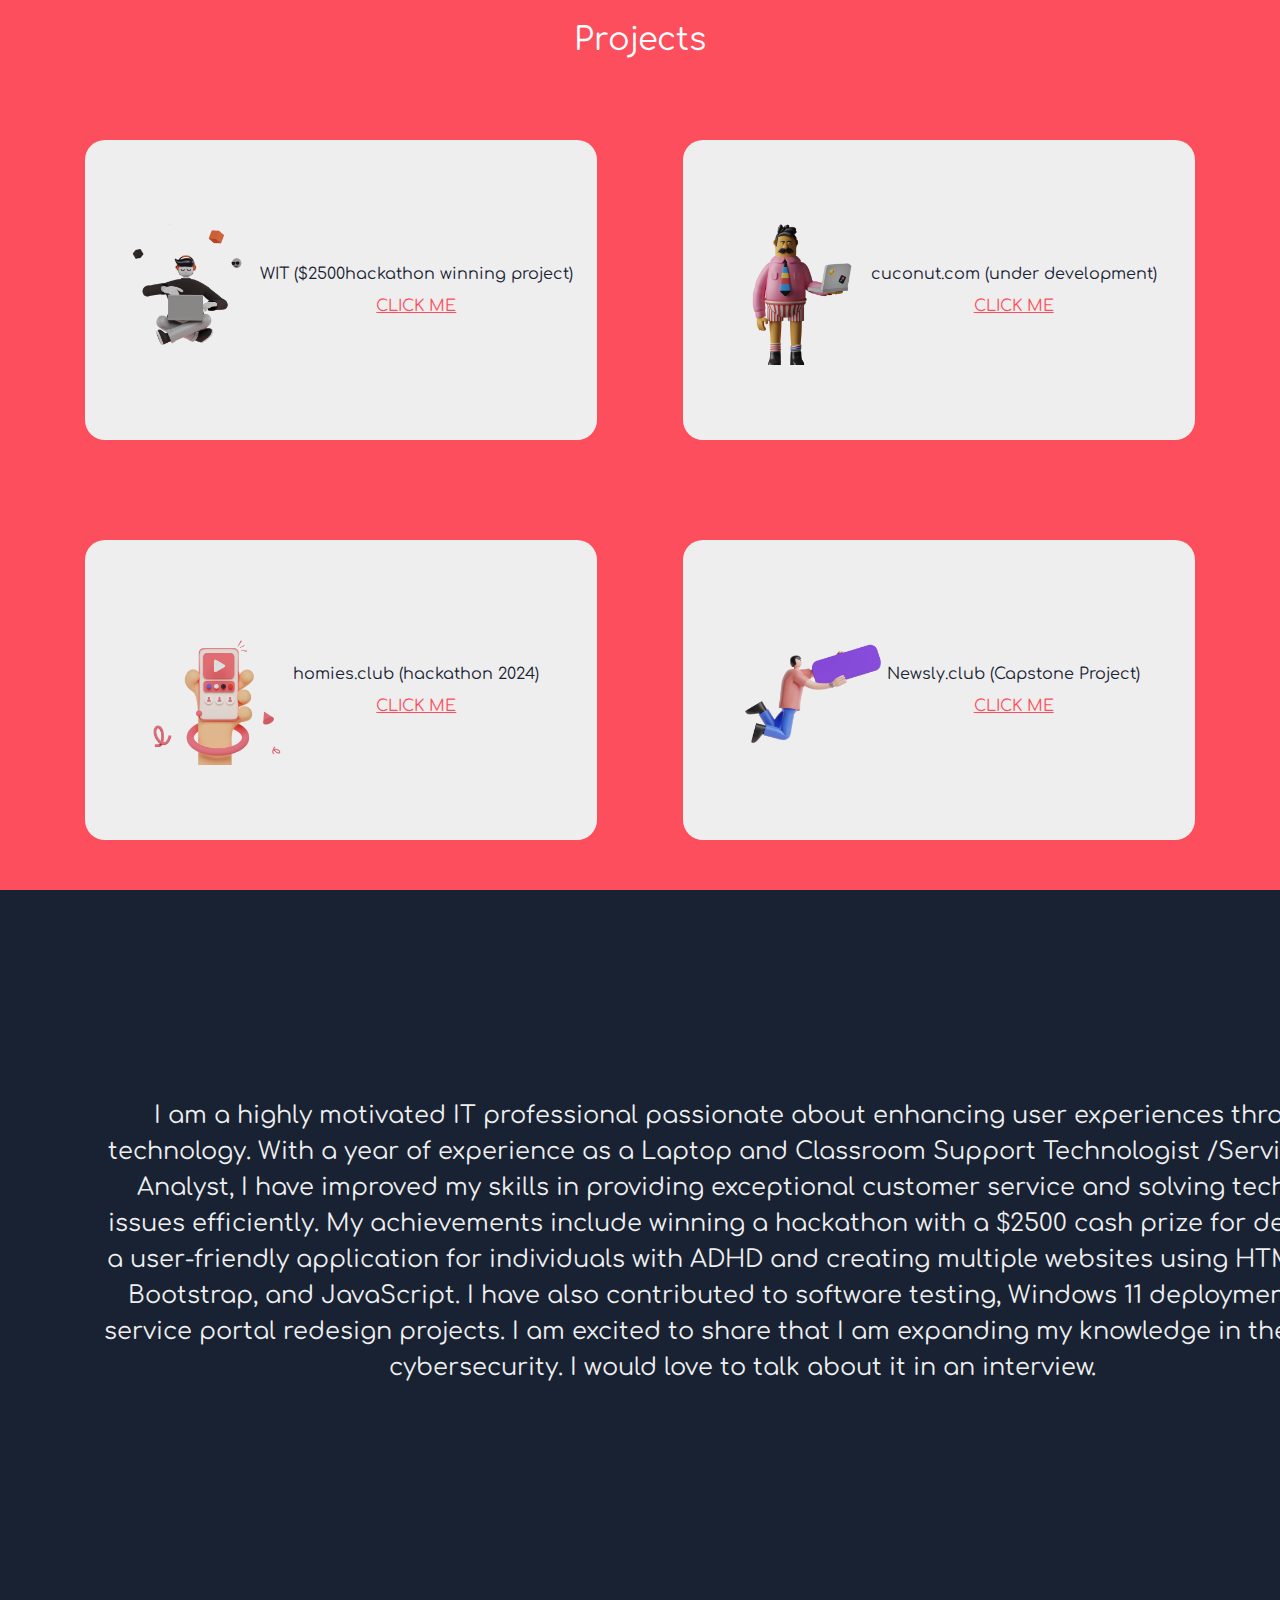
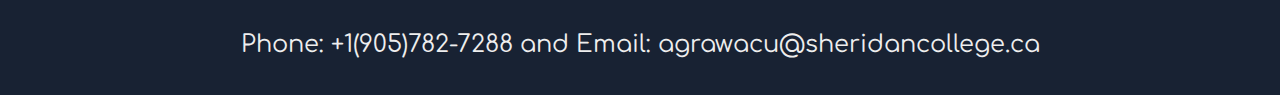
==== commit 376c9767: "footer updated" ====
--- a/index.html
+++ b/index.html
@@ -7,6 +7,16 @@
     <meta name="viewport" content="width=device-width, initial-scale=1.0">
 
     <link rel="icon" href="favicon.ico" type="image/x-icon">
+
+    <!-- Google tag (gtag.js) -->
+    <script async src="https://www.googletagmanager.com/gtag/js?id=G-R2B8QV6VM3"></script>
+    <script>
+    window.dataLayer = window.dataLayer || [];
+    function gtag(){dataLayer.push(arguments);}
+    gtag('js', new Date());
+
+    gtag('config', 'G-R2B8QV6VM3');
+    </script>
 
 
     <!-- google fonts -->
@@ -152,7 +162,10 @@
 
     <div class="contact">
         I am a highly motivated IT professional passionate about enhancing user experiences through technology. With a year of experience as a Laptop and Classroom Support Technologist /Service Desk Analyst, I have improved my skills in providing exceptional customer service and solving technical issues efficiently. My achievements include winning a hackathon with a $2500 cash prize for designing a user-friendly application for individuals with ADHD and creating multiple websites using HTML, CSS, Bootstrap, and JavaScript. I have also contributed to software testing, Windows 11 deployment, and service portal redesign projects. I am excited to share that I am expanding my knowledge in the field of cybersecurity. I would love to talk about it in an interview.
-        <br>Phone: +1(905)782-7288 and Email: agrawacu@sheridancollege.ca
+    </div>
+
+    <div class="email">
+        Phone: +1(905)782-7288 and Email: agrawacu@sheridancollege.ca
     </div>
 
     <script src="https://cdn.jsdelivr.net/npm/bootstrap@5.1.0/dist/js/bootstrap.bundle.min.js"
--- a/internship.css
+++ b/internship.css
@@ -341,6 +341,23 @@
     line-height: 150%;
 }
 
+.email{
+    width: 100%;
+    height: 100px;
+    background-color: #182233;
+    color: #eee;
+    font-family: 'Comfortaa', cursive;
+
+    display: flex;
+    justify-content: center;
+    align-items: center;
+    
+
+    text-align: center;
+
+    font-size: 1.5rem;
+}
+
 @media (max-width:700px){
     .main{
         height: 800px;
@@ -400,8 +417,14 @@
 
     .contact{
         
-        height: 700px;
+        height: 600px;
         font-size: 1.1rem;
         line-height: 120%;
     }
+
+    .email{
+        height: 200px;
+        font-size: 1.1rem;
+        line-height: 120%;
+    }
 }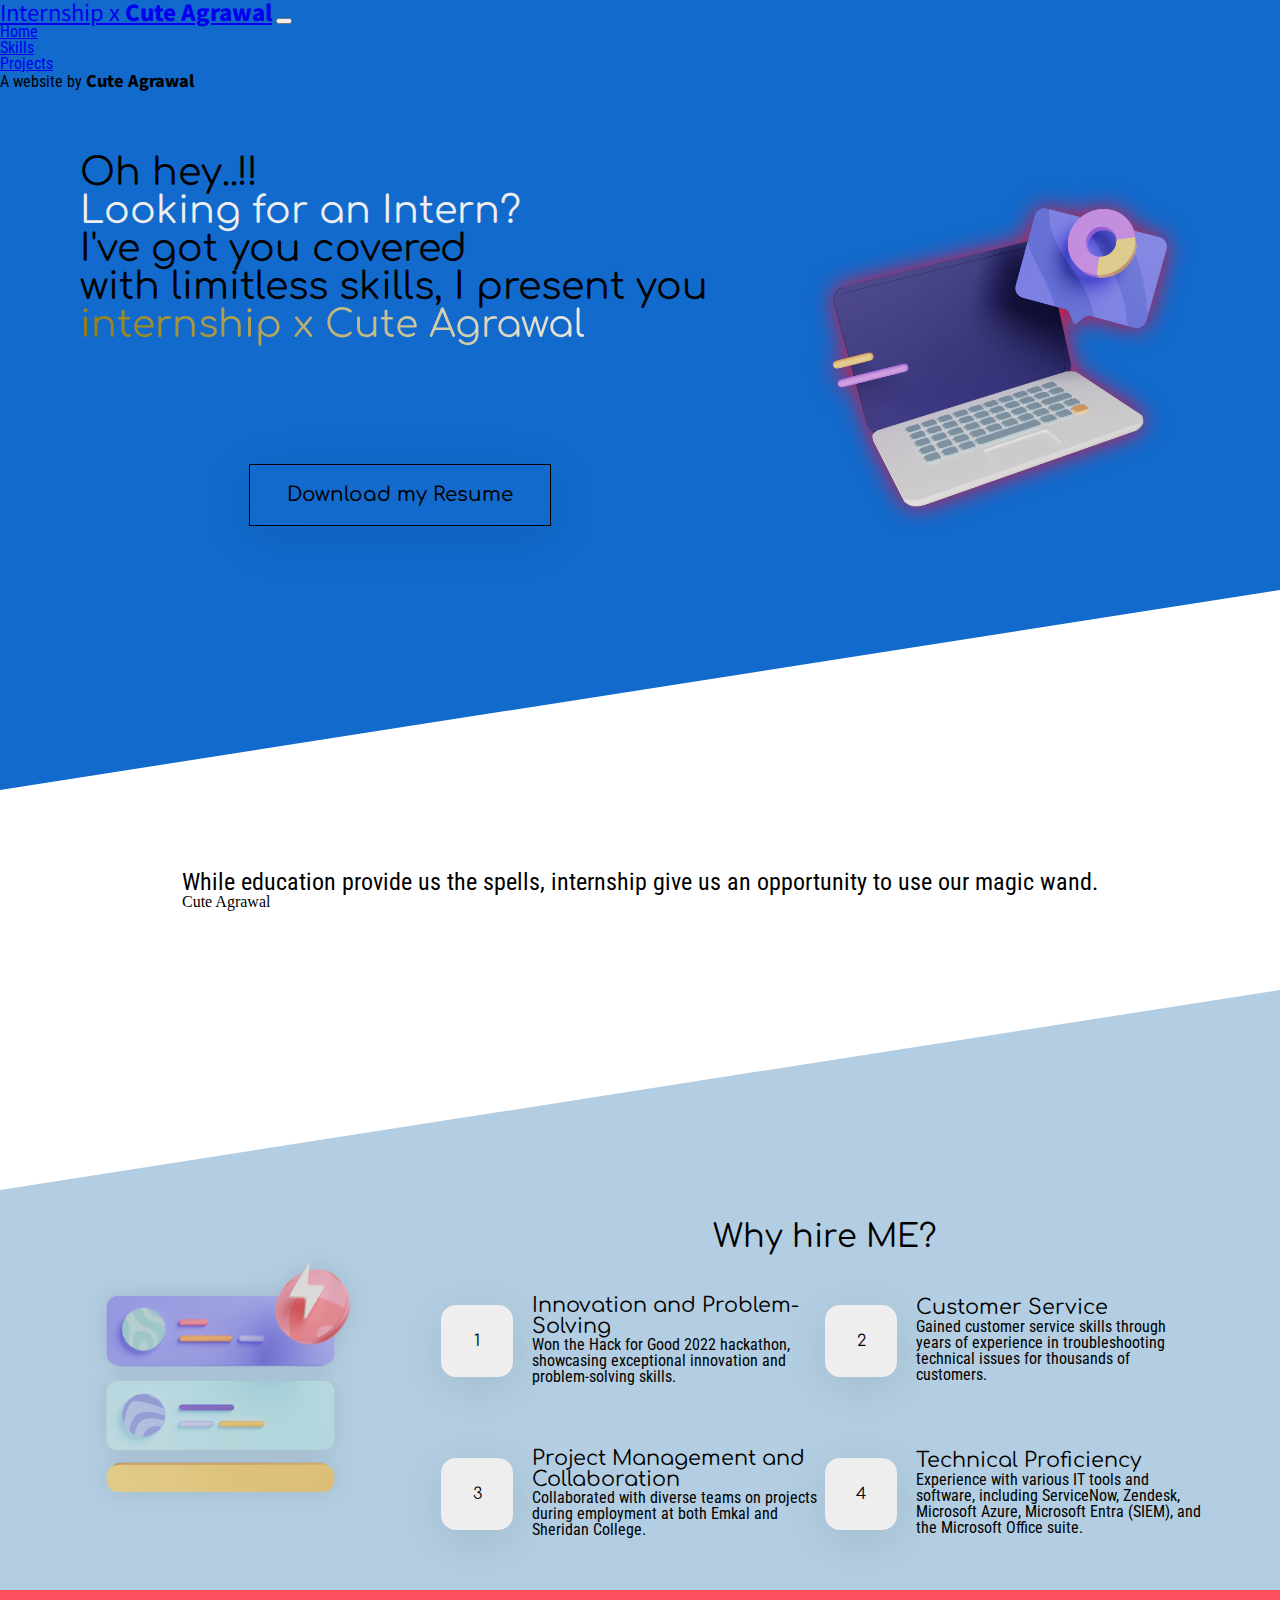
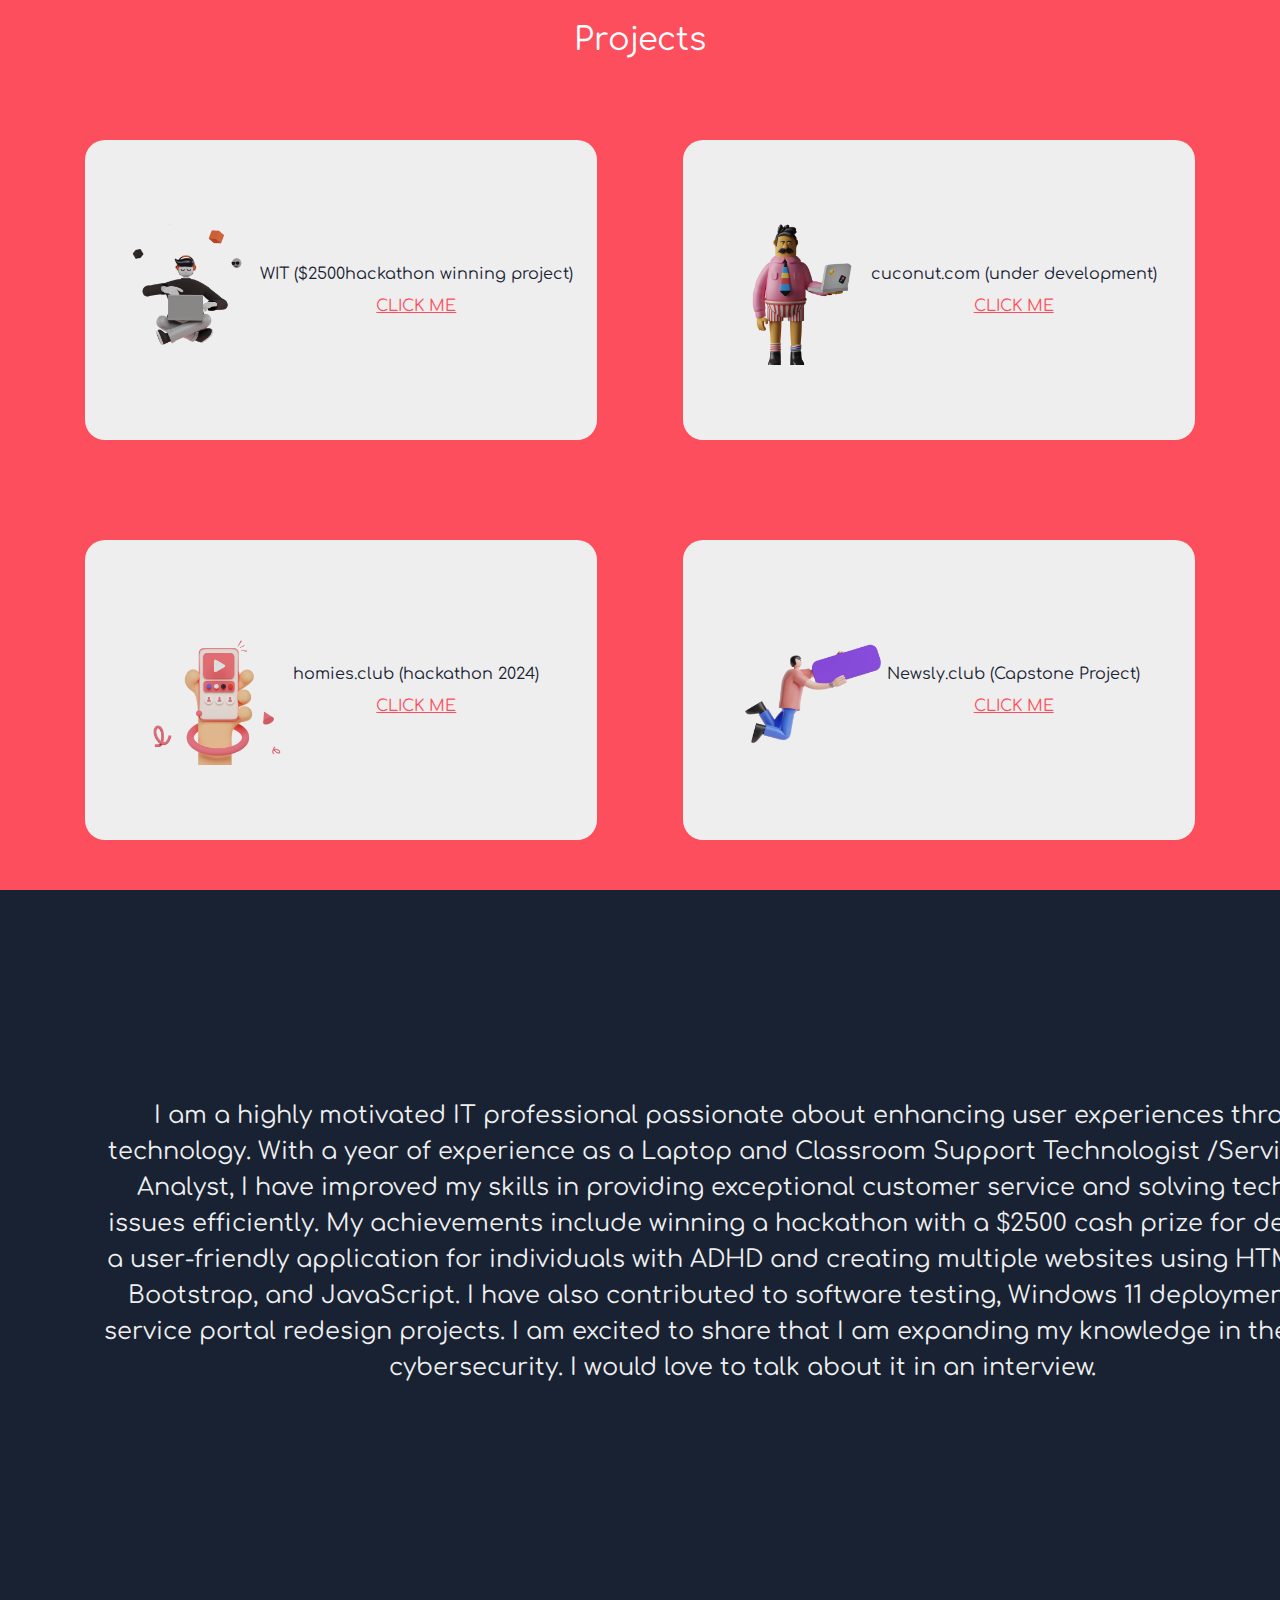
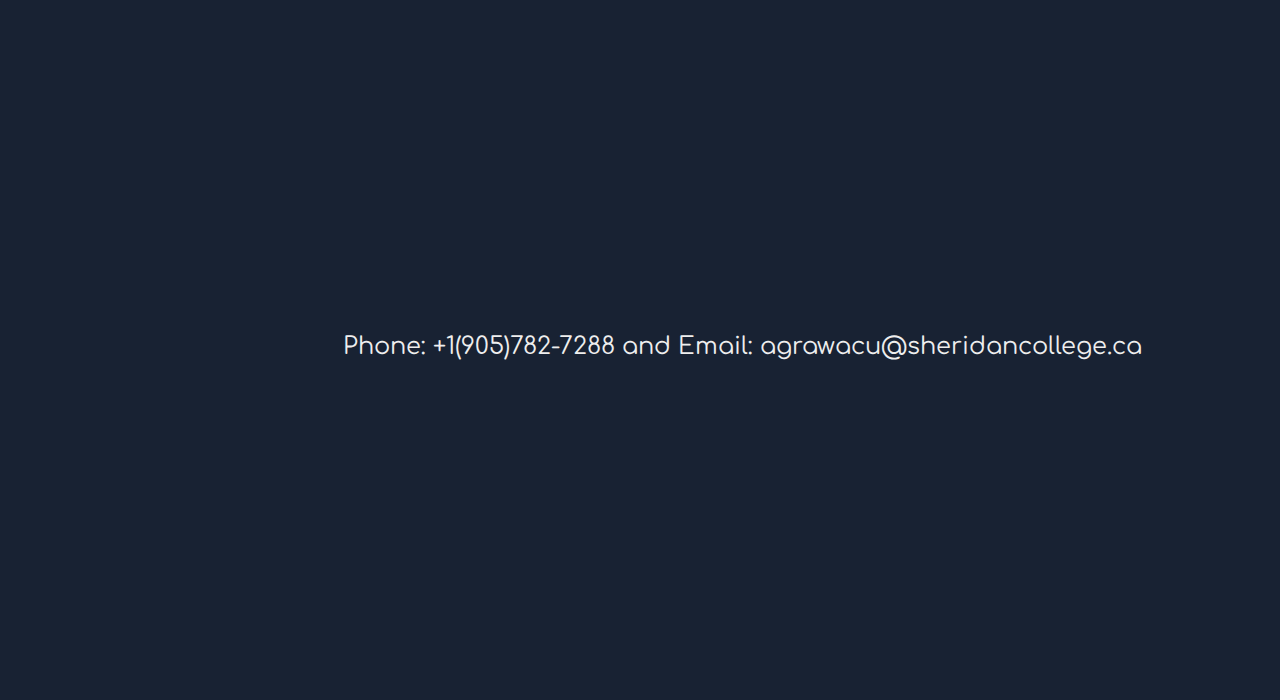
==== commit 662673fc: "height auto" ====
--- a/index.html
+++ b/index.html
@@ -165,7 +165,9 @@
     </div>
 
     <div class="email">
-        Phone: +1(905)782-7288 and Email: agrawacu@sheridancollege.ca
+        <div class="interview">
+            Phone: +1(905)782-7288 and Email: agrawacu@sheridancollege.ca
+        </div>
     </div>
 
     <script src="https://cdn.jsdelivr.net/npm/bootstrap@5.1.0/dist/js/bootstrap.bundle.min.js"
--- a/internship.css
+++ b/internship.css
@@ -343,7 +343,7 @@
 
 .email{
     width: 100%;
-    height: 100px;
+    height: 500px;
     background-color: #182233;
     color: #eee;
     font-family: 'Comfortaa', cursive;
@@ -351,11 +351,18 @@
     display: flex;
     justify-content: center;
     align-items: center;
-    
+    padding: 8%;
 
     text-align: center;
 
     font-size: 1.5rem;
+    line-height: 150%;
+}
+
+.interview{
+
+    width: 80%;
+    height: auto;
 }
 
 @media (max-width:700px){
@@ -421,10 +428,16 @@
         font-size: 1.1rem;
         line-height: 120%;
     }
-
     .email{
-        height: 200px;
+        height: 600px;
         font-size: 1.1rem;
         line-height: 120%;
+        padding: 0%;
+    }
+
+    .interview{
+
+        width: 90%;
+        height: auto;
     }
 }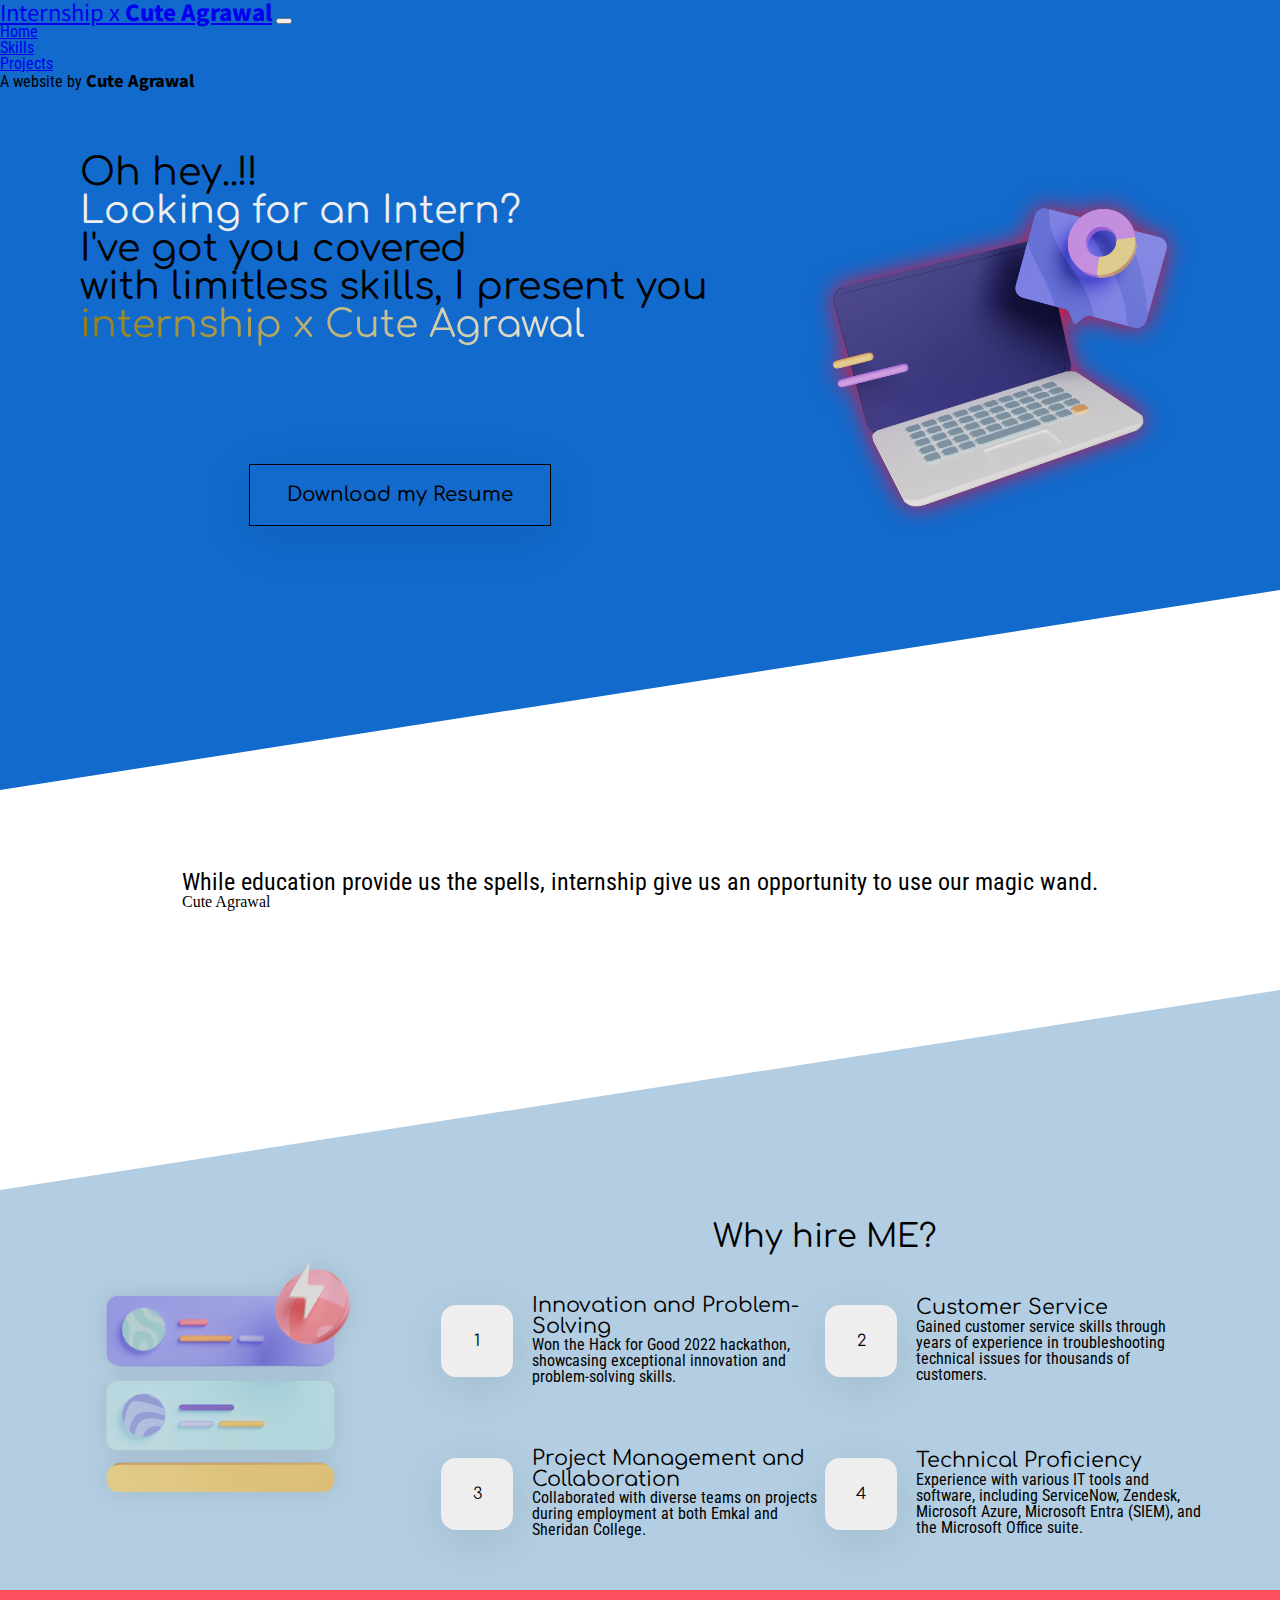
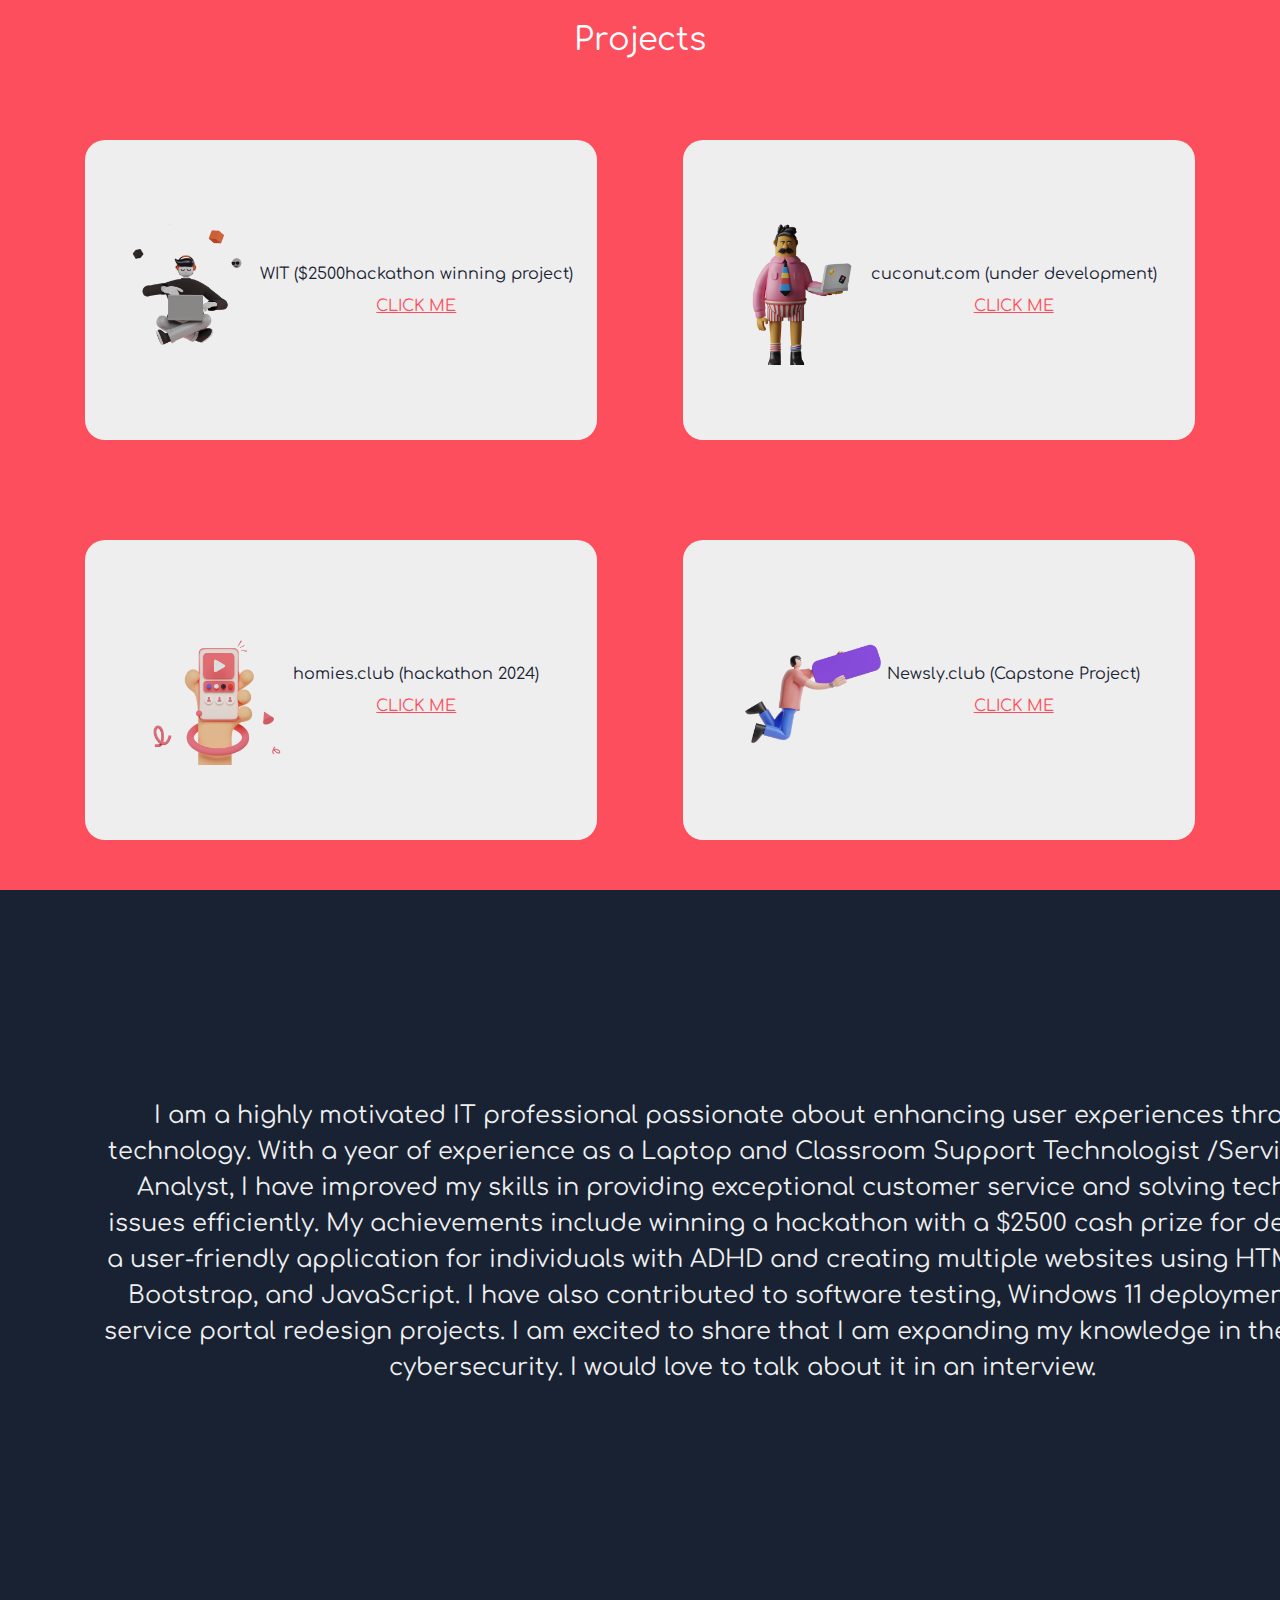
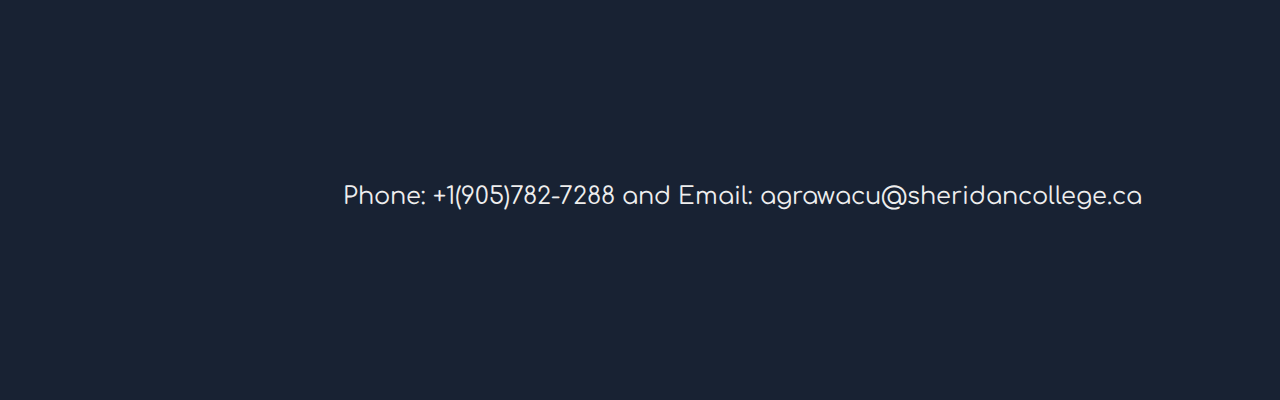
==== commit d878f6aa: "added google tags" ====
--- a/index.html
+++ b/index.html
@@ -8,6 +8,7 @@
 
     <link rel="icon" href="favicon.ico" type="image/x-icon">
 
+    <!-- Google Analytics -->
     <!-- Google tag (gtag.js) -->
     <script async src="https://www.googletagmanager.com/gtag/js?id=G-R2B8QV6VM3"></script>
     <script>
@@ -17,6 +18,16 @@
 
     gtag('config', 'G-R2B8QV6VM3');
     </script>
+
+
+
+    <!-- Google Tag Manager -->
+    <script>(function(w,d,s,l,i){w[l]=w[l]||[];w[l].push({'gtm.start':
+    new Date().getTime(),event:'gtm.js'});var f=d.getElementsByTagName(s)[0],
+    j=d.createElement(s),dl=l!='dataLayer'?'&l='+l:'';j.async=true;j.src=
+    'https://www.googletagmanager.com/gtm.js?id='+i+dl;f.parentNode.insertBefore(j,f);
+    })(window,document,'script','dataLayer','GTM-N5WHVX7M');</script>
+    <!-- End Google Tag Manager -->
 
 
     <!-- google fonts -->
@@ -35,6 +46,10 @@
 </head>
 
 <body>
+    <!-- Google Tag Manager (noscript) -->
+    <noscript><iframe src="https://www.googletagmanager.com/ns.html?id=GTM-N5WHVX7M"
+    height="0" width="0" style="display:none;visibility:hidden"></iframe></noscript>
+    <!-- End Google Tag Manager (noscript) -->
     <nav class="navbar navbar-expand-lg navbar-light" style="background-color:#116ACC;">
         <div class="container-fluid">
             <a class="navbar-brand" href="#">Internship x <span id="navigation_brand">Cute Agrawal</span></a>
--- a/internship.css
+++ b/internship.css
@@ -343,7 +343,7 @@
 
 .email{
     width: 100%;
-    height: 500px;
+    height: 200px;
     background-color: #182233;
     color: #eee;
     font-family: 'Comfortaa', cursive;
@@ -429,7 +429,7 @@
         line-height: 120%;
     }
     .email{
-        height: 600px;
+        height: 200px;
         font-size: 1.1rem;
         line-height: 120%;
         padding: 0%;
